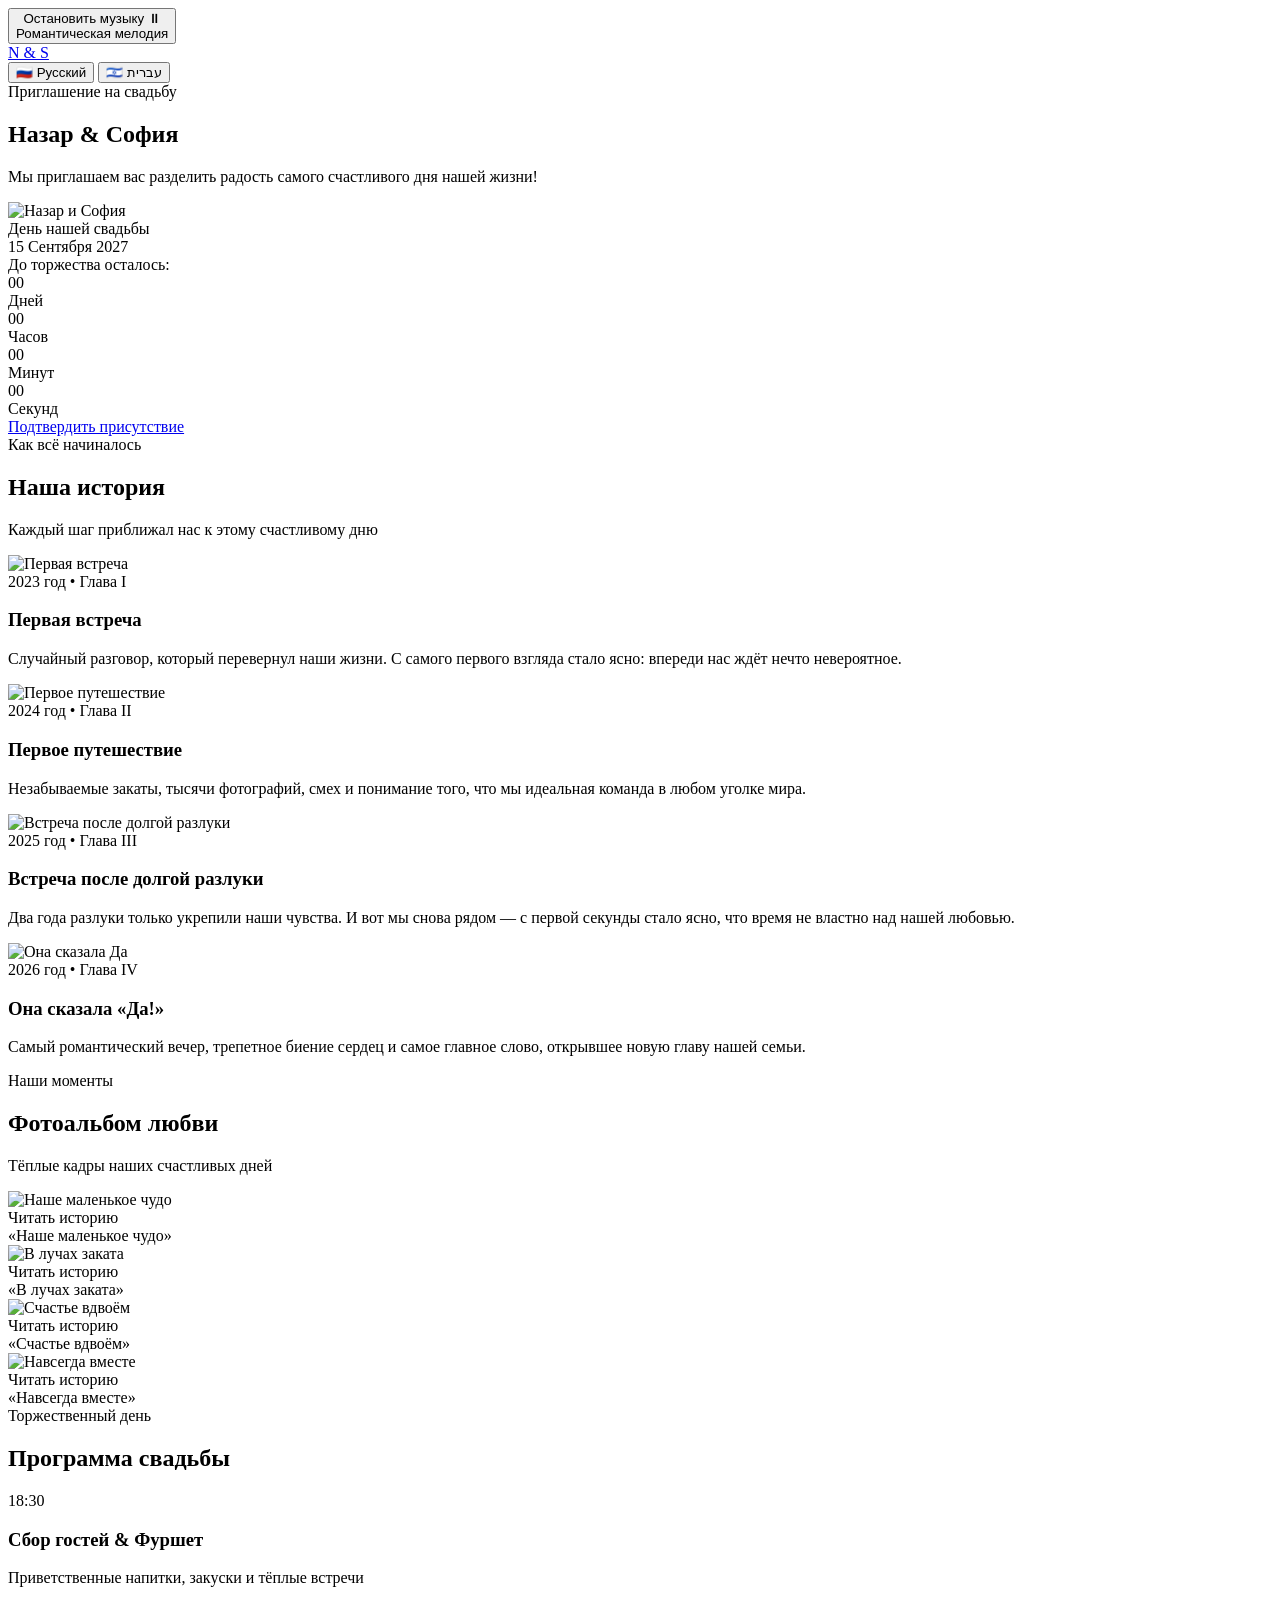
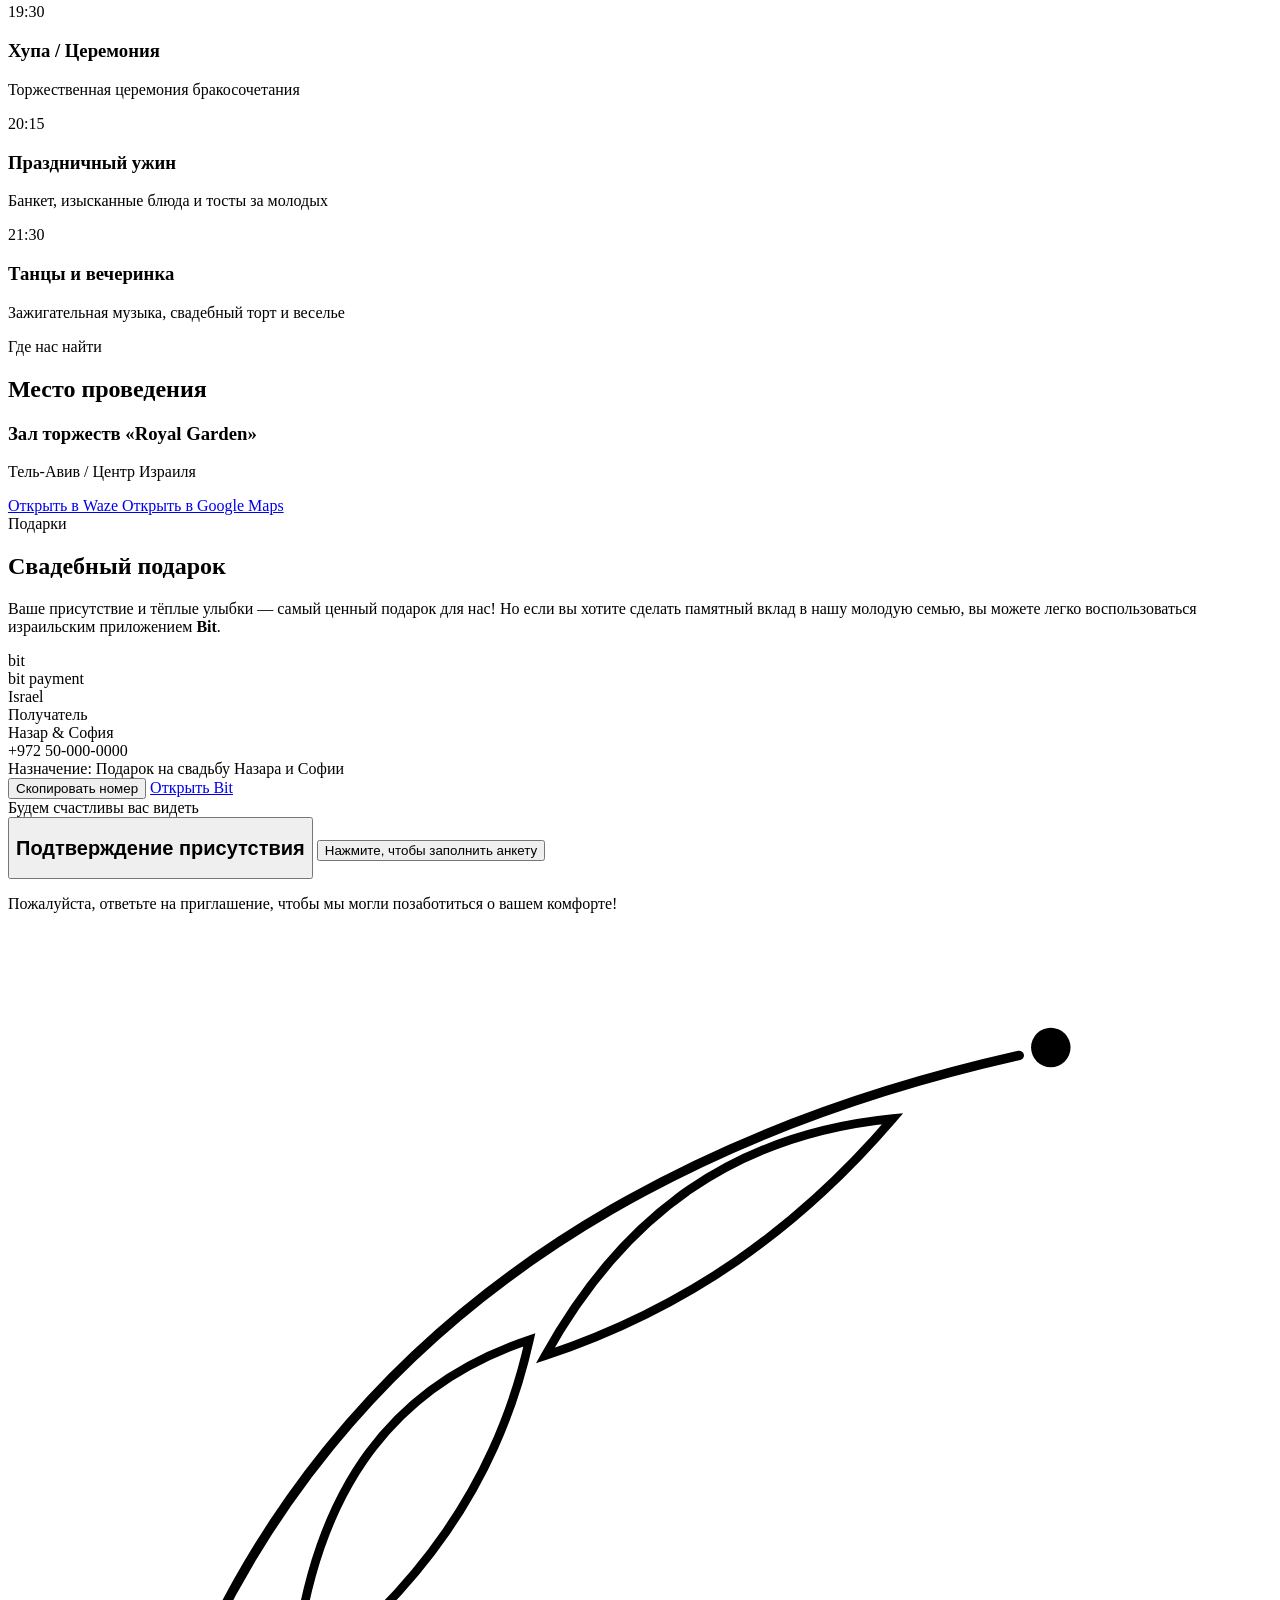
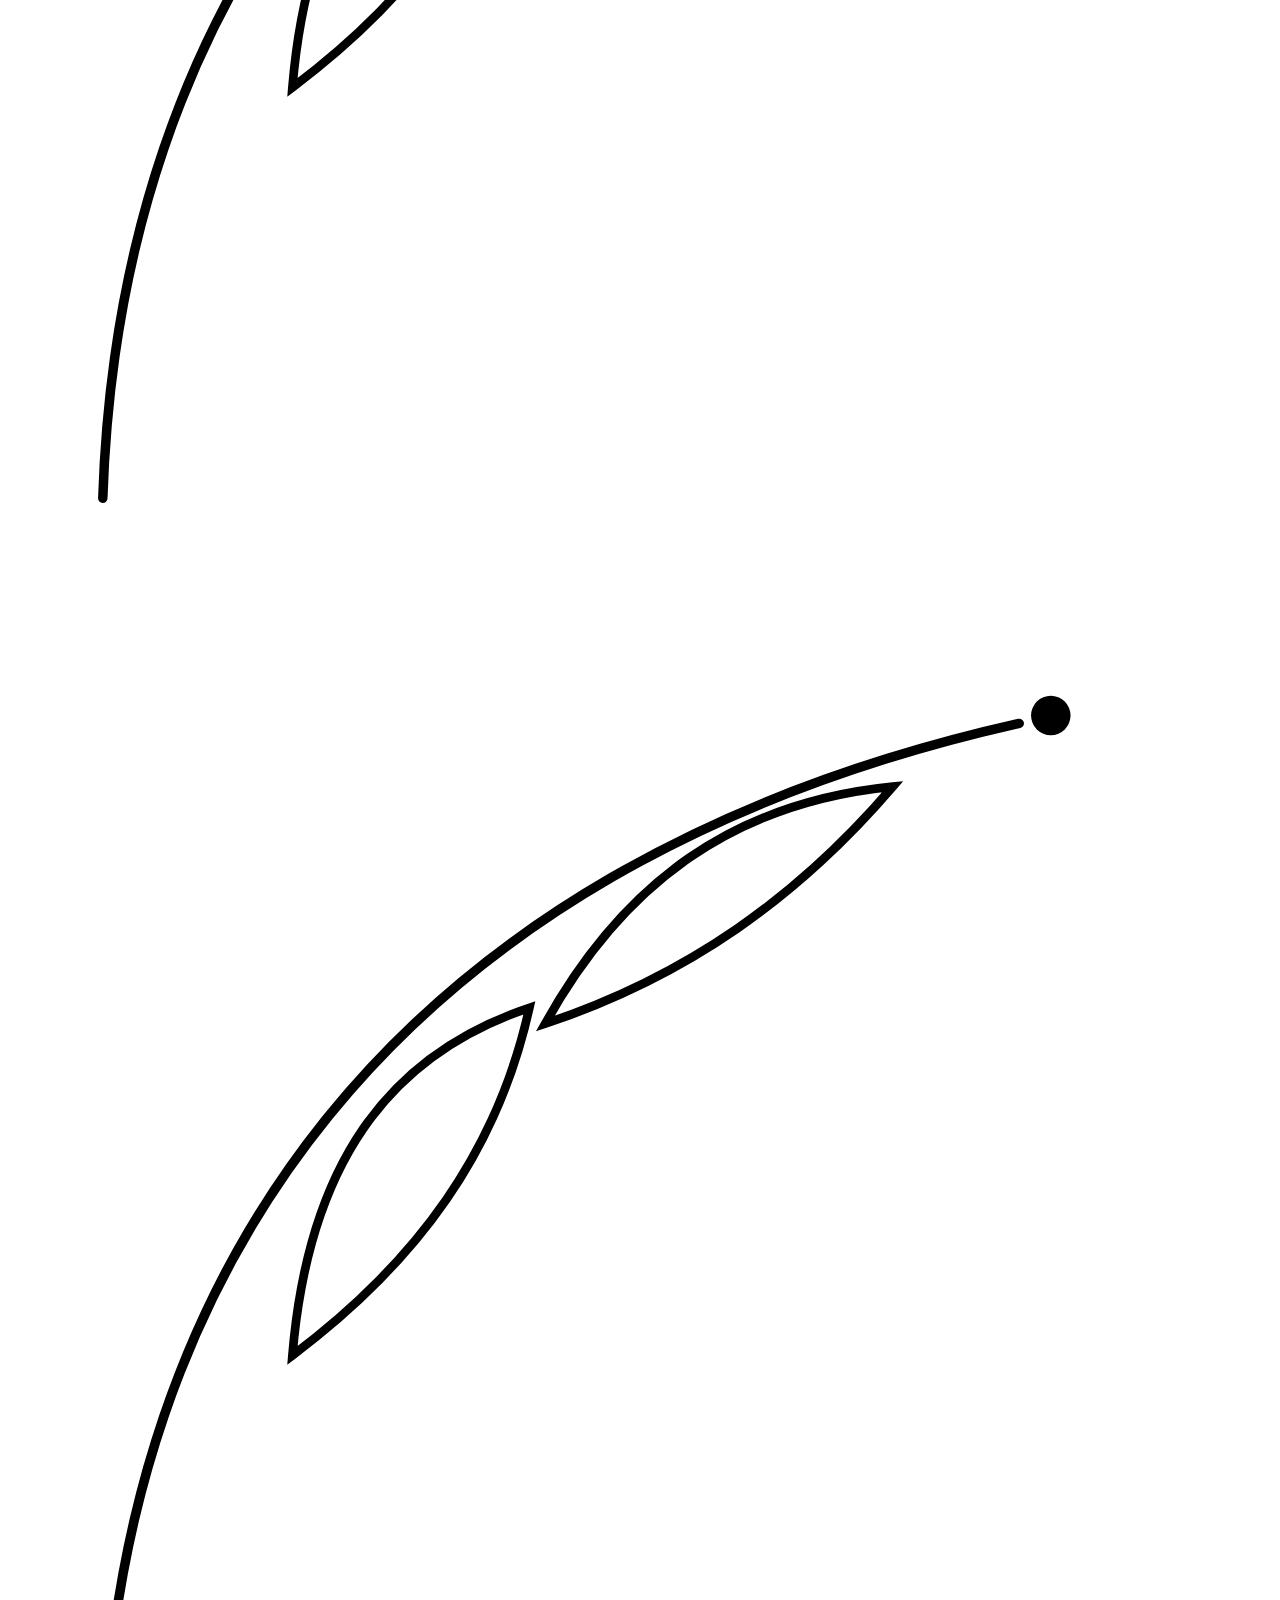
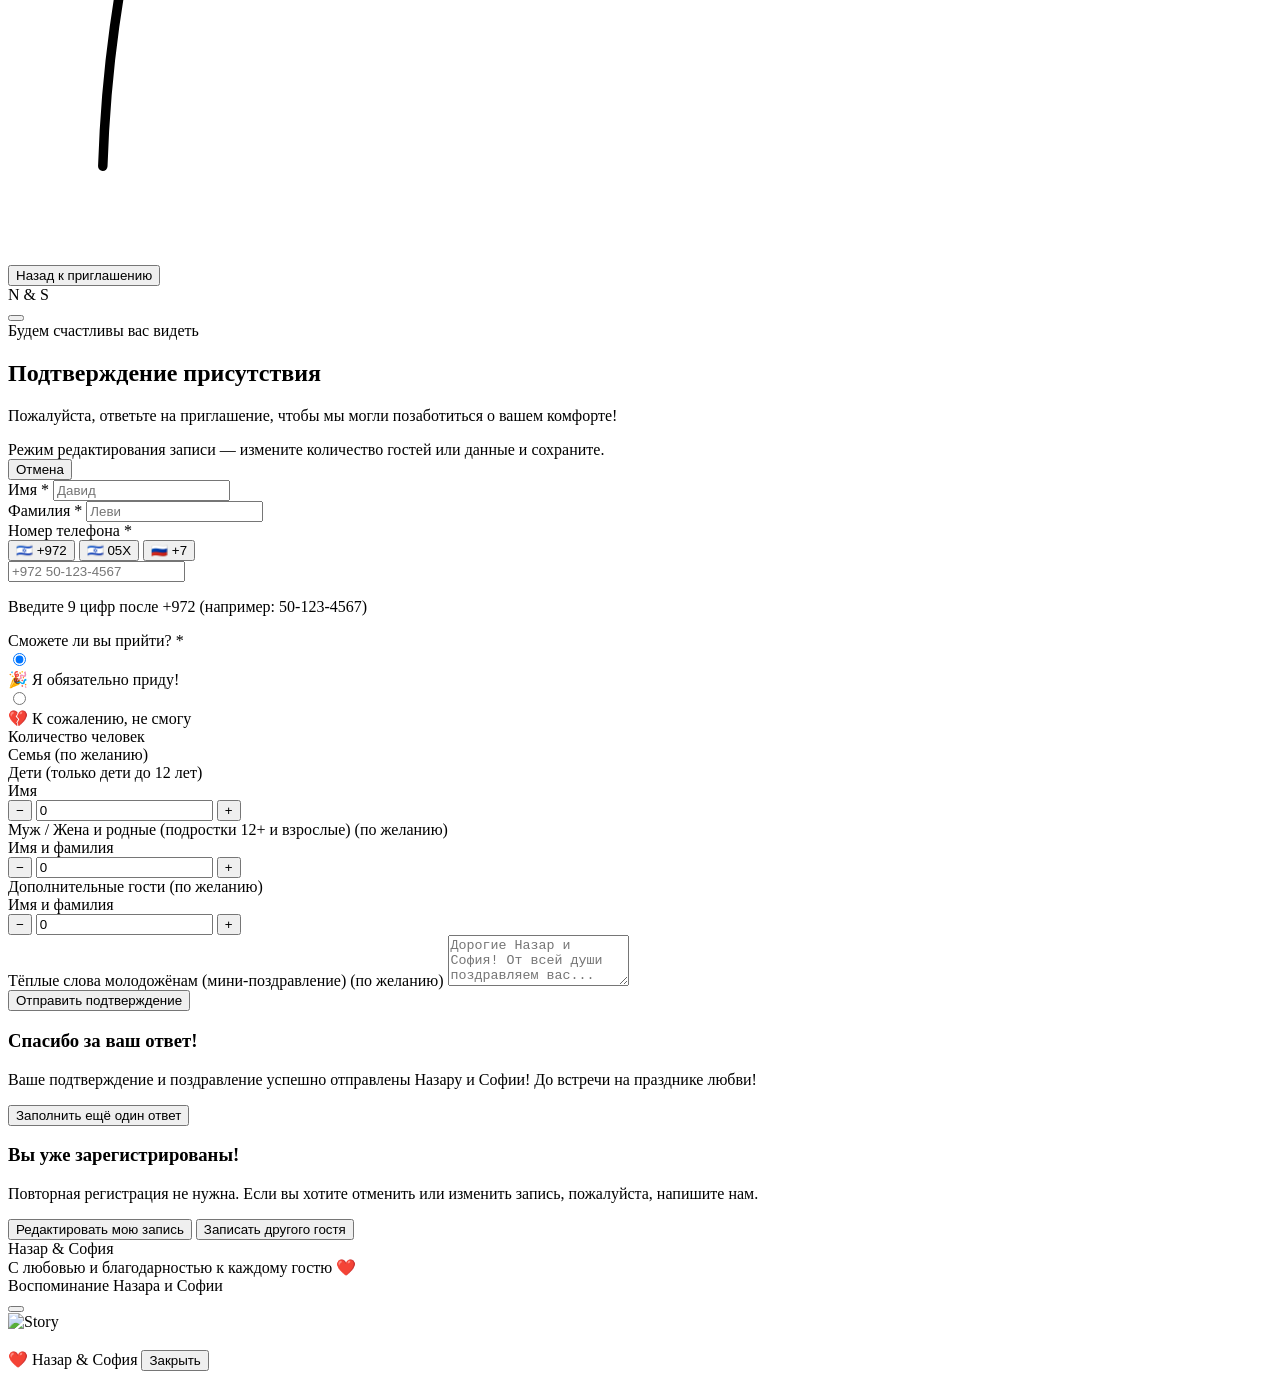
==== public/index.html @ 3cadb12a "Add 2026 chapter to Our Story and update 2025 to reunion after two years apart" ====
<!DOCTYPE html>
<html lang="ru" dir="ltr">
<head>
  <meta charset="UTF-8">
  <meta name="viewport" content="width=device-width, initial-scale=1.0">
  <title>Свадьба Назара и Софии | חתונת נזר וסופיה</title>
  
  <!-- Fonts -->
  <link rel="preconnect" href="https://fonts.googleapis.com">
  <link rel="preconnect" href="https://fonts.gstatic.com" crossorigin>
  <link href="https://fonts.googleapis.com/css2?family=Cormorant+Garamond:ital,wght@0,400;0,600;0,700;1,400;1,600&family=Montserrat:wght@300;400;500;600&family=Heebo:wght@300;400;500;700&family=Frank+Ruhl+Libre:wght@400;700&family=Caveat:wght@500;600&display=swap" rel="stylesheet">
  
  <!-- Tailwind CSS via CDN -->
  <script src="https://cdn.tailwindcss.com"></script>
  <!-- Lucide Icons -->
  <script src="https://unpkg.com/lucide@latest"></script>
  <!-- Canvas Confetti -->
  <script src="https://cdn.jsdelivr.net/npm/canvas-confetti@1.6.0/dist/confetti.browser.min.js"></script>

  <script>
    tailwind.config = {
      theme: {
        extend: {
          colors: {
            champagne: '#D4AF37',
            'champagne-light': '#FBF8F3',
            'champagne-gold': '#C5A059',
            'rose-gold': '#C28285',
            'warm-sand': '#F4EFE6',
            'wedding-dark': '#24201D',
            'bit-blue': '#00A8B5'
          },
          fontFamily: {
            serif: ['"Cormorant Garamond"', '"Frank Ruhl Libre"', 'serif'],
            sans: ['"Montserrat"', '"Heebo"', 'sans-serif'],
            handwritten: ['"Caveat"', 'cursive'],
            hebrewSerif: ['"Frank Ruhl Libre"', 'serif'],
            hebrewSans: ['"Heebo"', 'sans-serif']
          }
        }
      }
    }
  </script>

  <link rel="stylesheet" href="/style.css?v=12">
</head>
<body class="bg-[#FAF7F2] text-[#2D2926] font-sans antialiased selection:bg-champagne selection:text-white">

  <!-- Floating Romantic Music Player -->
  <div id="music-player-container" class="fixed bottom-6 left-6 z-50 music-pill-enter">
    <button id="btn-toggle-music" onclick="toggleMusic()" class="flex items-center gap-3 px-4 py-2.5 rounded-full bg-white/95 backdrop-blur-md border border-[#D4AF37]/50 shadow-2xl text-stone-800 hover:scale-105 transition-all group">
      <!-- Spinning vinyl disk icon -->
      <div id="vinyl-icon" class="w-8 h-8 rounded-full bg-stone-900 border-2 border-champagne-gold flex items-center justify-center text-champagne-gold transition-transform shrink-0 animate-spin-slow">
        <i data-lucide="music" class="w-4 h-4 text-champagne-gold"></i>
      </div>
      <div class="text-left text-xs pr-1">
        <div id="music-status-text" class="font-semibold text-stone-900">Остановить музыку ⏸</div>
        <div class="text-[10px] text-stone-500">Романтическая мелодия</div>
      </div>
      <div id="music-eq" class="flex items-end gap-1 h-3.5 pl-1">
        <span class="w-1 bg-champagne-gold rounded-full eq-bar-1"></span>
        <span class="w-1 bg-champagne-gold rounded-full eq-bar-2"></span>
        <span class="w-1 bg-champagne-gold rounded-full eq-bar-3"></span>
      </div>
    </button>
    <audio id="wedding-audio" preload="auto"></audio>
  </div>

  <!-- Top Language Switcher Bar -->
  <header id="main-header" class="fixed top-0 left-0 right-0 z-40 transition-all duration-300 backdrop-blur-md bg-[#FAF7F2]/90 border-b border-[#E8DFC9]/70">
    <div class="max-w-5xl mx-auto px-4 h-16 flex items-center justify-between">
      <a href="#hero" class="font-serif text-2xl font-bold tracking-wider text-stone-900 flex items-center gap-2">
        <span>N & S</span>
      </a>

      <!-- Lang Toggle -->
      <div class="flex items-center gap-2 bg-[#EFE9DE] p-1 rounded-full border border-[#DFD6C4]">
        <button id="btn-lang-ru" onclick="setLanguage('ru')" class="px-3.5 py-1 text-xs font-semibold rounded-full transition-all bg-white text-stone-900 shadow-sm">
          🇷🇺 Русский
        </button>
        <button id="btn-lang-he" onclick="setLanguage('he')" class="px-3.5 py-1 text-xs font-semibold rounded-full transition-all text-stone-600 hover:text-stone-900">
          🇮🇱 עברית
        </button>
      </div>
    </div>
  </header>

  <!-- Hero Section -->
  <section id="hero" class="relative min-h-screen flex items-center justify-center text-center px-4 pt-24 pb-20 overflow-hidden bg-iridescent-hero">
    <!-- Ambient glowing backgrounds -->
    <div class="ambient-orb-1 absolute top-1/4 -left-20 w-96 h-96 bg-champagne-gold/20 rounded-full blur-3xl -z-10"></div>
    <div class="ambient-orb-2 absolute bottom-1/4 -right-20 w-[450px] h-[450px] bg-rose-gold/20 rounded-full blur-3xl -z-10"></div>

    <div class="max-w-3xl mx-auto space-y-8">
      <div class="hero-enter-1 inline-flex items-center gap-2 px-5 py-1.5 rounded-full bg-white/85 backdrop-blur-sm border border-champagne-gold/45 shadow-sm text-xs font-semibold tracking-widest text-champagne-gold uppercase">
        <i data-lucide="sparkles" class="w-3.5 h-3.5"></i>
        <span data-i18n="hero_badge">Приглашение на свадьбу</span>
      </div>

      <div class="hero-enter-2 space-y-4">
        <h1 class="font-serif text-5xl sm:text-7xl lg:text-8xl font-normal text-stone-900 leading-tight">
          <span id="names-title" class="iridescent-title">Назар & София</span>
        </h1>
        <p class="text-stone-600 text-lg sm:text-xl font-light tracking-wide max-w-xl mx-auto" data-i18n="hero_subtitle">
          Мы приглашаем вас разделить радость самого счастливого дня нашей жизни!
        </p>
      </div>

      <!-- Hero Couple Photo with luxury frame -->
      <div class="hero-enter-3 hero-photo-frame relative w-72 h-96 sm:w-80 sm:h-[440px] mx-auto rounded-3xl overflow-hidden border-4 border-white group">
        <img 
          id="hero-img"
          src="https://images.unsplash.com/photo-1519741497674-611481863552?auto=format&fit=crop&w=800&q=80" 
          alt="Назар и София" 
          class="w-full h-full object-cover transition-transform duration-700 group-hover:scale-105"
        >
        <div class="absolute inset-0 bg-gradient-to-t from-stone-900/70 via-transparent to-transparent flex items-end justify-center p-6 text-white">
          <div class="text-center">
            <span class="text-xs uppercase tracking-widest text-stone-200" data-i18n="wedding_day_label">День нашей свадьбы</span>
            <div class="font-serif text-2xl font-bold mt-1" id="wedding-display-date">15 Сентября 2027</div>
          </div>
        </div>
      </div>

      <!-- Countdown Timer -->
      <div class="hero-enter-4 iridescent-card backdrop-blur-md p-6 rounded-3xl border border-[#E8DFC9] shadow-xl max-w-lg mx-auto">
        <div class="text-xs uppercase tracking-wider text-stone-500 font-semibold mb-4" data-i18n="timer_title">
          До торжества осталось:
        </div>
        <div class="grid grid-cols-4 gap-2 text-center">
          <div class="countdown-tile p-2.5 sm:p-3.5 rounded-2xl border border-[#EBE4D8]">
            <div id="days" class="font-serif text-2xl sm:text-3xl font-bold text-stone-900">00</div>
            <div class="text-[10px] sm:text-xs text-stone-500 uppercase mt-1" data-i18n="timer_days">Дней</div>
          </div>
          <div class="countdown-tile p-2.5 sm:p-3.5 rounded-2xl border border-[#EBE4D8]">
            <div id="hours" class="font-serif text-2xl sm:text-3xl font-bold text-stone-900">00</div>
            <div class="text-[10px] sm:text-xs text-stone-500 uppercase mt-1" data-i18n="timer_hours">Часов</div>
          </div>
          <div class="countdown-tile p-2.5 sm:p-3.5 rounded-2xl border border-[#EBE4D8]">
            <div id="minutes" class="font-serif text-2xl sm:text-3xl font-bold text-stone-900">00</div>
            <div class="text-[10px] sm:text-xs text-stone-500 uppercase mt-1" data-i18n="timer_minutes">Минут</div>
          </div>
          <div class="countdown-tile p-2.5 sm:p-3.5 rounded-2xl border border-[#EBE4D8]">
            <div id="seconds" class="font-serif text-2xl sm:text-3xl font-bold text-stone-900">00</div>
            <div class="text-[10px] sm:text-xs text-stone-500 uppercase mt-1" data-i18n="timer_seconds">Секунд</div>
          </div>
        </div>
      </div>

      <!-- Quick RSVP Button -->
      <div class="hero-enter-5">
        <a href="#rsvp" onclick="event.preventDefault(); openRsvpSection()" class="btn-shimmer inline-flex items-center gap-2 px-8 py-4 bg-stone-900 text-white rounded-full text-base font-medium shadow-2xl hover:bg-champagne-gold hover:text-white transition-all transform hover:-translate-y-0.5 active:scale-95">
          <i data-lucide="heart" class="w-5 h-5 text-rose-400"></i>
          <span data-i18n="btn_rsvp_hero">Подтвердить присутствие</span>
        </a>
      </div>
    </div>
  </section>

  <!-- Story Section: Editorial Chapters with Photos -->
  <section id="story" class="py-24 px-4 bg-iridescent-blush border-y border-[#E8DFC9] overflow-hidden relative">
    <div class="max-w-4xl mx-auto space-y-16">
      <div class="reveal-on-scroll text-center space-y-3">
        <span class="text-champagne-gold font-semibold text-xs uppercase tracking-widest" data-i18n="story_tag">Как всё начиналось</span>
        <h2 class="font-serif text-4xl sm:text-5xl text-stone-900" data-i18n="story_title">Наша история</h2>
        <div class="gold-divider"></div>
        <p class="text-stone-500 text-sm max-w-md mx-auto" data-i18n="story_subtitle">Каждый шаг приближал нас к этому счастливому дню</p>
      </div>

      <div class="space-y-12">
        <!-- Chapter 1 -->
        <div class="reveal-left photo-story-card iridescent-card backdrop-blur-md rounded-3xl p-6 sm:p-8 border border-[#E8DFC9] shadow-lg flex flex-col md:flex-row items-center gap-8">
          <div class="reveal-photo w-full md:w-1/2 h-64 sm:h-72 rounded-2xl overflow-hidden shadow-md shrink-0" style="--reveal-delay: 100ms;">
            <img id="story-img-0" src="https://images.unsplash.com/photo-1511285560929-80b456fea0bc?auto=format&fit=crop&w=800&q=80" alt="Первая встреча" class="w-full h-full object-cover">
          </div>
          <div class="w-full md:w-1/2 space-y-3 text-left">
            <div class="reveal-icon inline-flex items-center gap-2 px-3 py-1 rounded-full bg-[#FAF7F2] text-champagne-gold text-xs font-semibold uppercase tracking-wider border border-[#EBE4D8]">
              <i data-lucide="compass" class="w-3.5 h-3.5"></i>
              <span data-i18n="story_event1_date">2023 год • Глава I</span>
            </div>
            <h3 class="font-serif text-2xl sm:text-3xl font-bold text-stone-900" data-i18n="story_event1_title">Первая встреча</h3>
            <p class="text-stone-600 text-sm sm:text-base leading-relaxed" data-i18n="story_event1_text">
              Случайный разговор, который перевернул наши жизни. С самого первого взгляда стало ясно: впереди нас ждёт нечто невероятное.
            </p>
          </div>
        </div>

        <!-- Chapter 2 -->
        <div class="reveal-right photo-story-card iridescent-card backdrop-blur-md rounded-3xl p-6 sm:p-8 border border-[#E8DFC9] shadow-lg flex flex-col md:flex-row-reverse items-center gap-8">
          <div class="reveal-photo w-full md:w-1/2 h-64 sm:h-72 rounded-2xl overflow-hidden shadow-md shrink-0" style="--reveal-delay: 100ms;">
            <img id="story-img-1" src="https://images.unsplash.com/photo-1465495976277-4387d4b0b4c6?auto=format&fit=crop&w=800&q=80" alt="Первое путешествие" class="w-full h-full object-cover">
          </div>
          <div class="w-full md:w-1/2 space-y-3 text-left">
            <div class="reveal-icon inline-flex items-center gap-2 px-3 py-1 rounded-full bg-[#FAF7F2] text-champagne-gold text-xs font-semibold uppercase tracking-wider border border-[#EBE4D8]">
              <i data-lucide="plane" class="w-3.5 h-3.5"></i>
              <span data-i18n="story_event2_date">2024 год • Глава II</span>
            </div>
            <h3 class="font-serif text-2xl sm:text-3xl font-bold text-stone-900" data-i18n="story_event2_title">Первое путешествие</h3>
            <p class="text-stone-600 text-sm sm:text-base leading-relaxed" data-i18n="story_event2_text">
              Незабываемые закаты, тысячи фотографий, смех и понимание того, что мы идеальная команда в любом уголке мира.
            </p>
          </div>
        </div>

        <!-- Chapter 3 -->
        <div class="reveal-left photo-story-card iridescent-card backdrop-blur-md rounded-3xl p-6 sm:p-8 border border-[#E8DFC9] shadow-lg flex flex-col md:flex-row items-center gap-8">
          <div class="reveal-photo w-full md:w-1/2 h-64 sm:h-72 rounded-2xl overflow-hidden shadow-md shrink-0" style="--reveal-delay: 100ms;">
            <img id="story-img-2" src="https://images.unsplash.com/photo-1522673607200-164d1b6ce486?auto=format&fit=crop&w=800&q=80" alt="Встреча после долгой разлуки" class="w-full h-full object-cover">
          </div>
          <div class="w-full md:w-1/2 space-y-3 text-left">
            <div class="reveal-icon inline-flex items-center gap-2 px-3 py-1 rounded-full bg-[#FAF7F2] text-champagne-gold text-xs font-semibold uppercase tracking-wider border border-[#EBE4D8]">
              <i data-lucide="heart" class="w-3.5 h-3.5"></i>
              <span data-i18n="story_event3_date">2025 год • Глава III</span>
            </div>
            <h3 class="font-serif text-2xl sm:text-3xl font-bold text-stone-900" data-i18n="story_event3_title">Встреча после долгой разлуки</h3>
            <p class="text-stone-600 text-sm sm:text-base leading-relaxed" data-i18n="story_event3_text">
              Два года разлуки только укрепили наши чувства. И вот мы снова рядом — с первой секунды стало ясно, что время не властно над нашей любовью.
            </p>
          </div>
        </div>

        <!-- Chapter 4 -->
        <div class="reveal-right photo-story-card iridescent-card backdrop-blur-md rounded-3xl p-6 sm:p-8 border border-[#E8DFC9] shadow-lg flex flex-col md:flex-row-reverse items-center gap-8">
          <div class="reveal-photo w-full md:w-1/2 h-64 sm:h-72 rounded-2xl overflow-hidden shadow-md shrink-0" style="--reveal-delay: 100ms;">
            <img id="story-img-3" src="https://images.unsplash.com/photo-1515934751635-c81c6bc9a2d8?auto=format&fit=crop&w=800&q=80" alt="Она сказала Да" class="w-full h-full object-cover">
          </div>
          <div class="w-full md:w-1/2 space-y-3 text-left">
            <div class="reveal-icon inline-flex items-center gap-2 px-3 py-1 rounded-full bg-[#FAF7F2] text-champagne-gold text-xs font-semibold uppercase tracking-wider border border-[#EBE4D8]">
              <i data-lucide="gem" class="w-3.5 h-3.5"></i>
              <span data-i18n="story_event4_date">2026 год • Глава IV</span>
            </div>
            <h3 class="font-serif text-2xl sm:text-3xl font-bold text-stone-900" data-i18n="story_event4_title">Она сказала «Да!»</h3>
            <p class="text-stone-600 text-sm sm:text-base leading-relaxed" data-i18n="story_event4_text">
              Самый романтический вечер, трепетное биение сердец и самое главное слово, открывшее новую главу нашей семьи.
            </p>
          </div>
        </div>
      </div>
    </div>
  </section>

  <!-- Photo Gallery Section: Romantic Album Style -->
  <section class="py-24 px-4 bg-iridescent-ivory">
    <div class="max-w-5xl mx-auto space-y-12">
      <div class="reveal-on-scroll text-center space-y-3">
        <span class="text-champagne-gold font-semibold text-xs uppercase tracking-widest" data-i18n="gallery_tag">Наши моменты</span>
        <h2 class="font-serif text-4xl sm:text-5xl text-stone-900" data-i18n="gallery_title">Фотоальбом любви</h2>
        <div class="gold-divider"></div>
        <p class="text-stone-500 text-sm max-w-md mx-auto" data-i18n="gallery_subtitle">Тёплые кадры наших счастливых дней</p>
      </div>

      <div id="gallery-grid" class="grid grid-cols-2 md:grid-cols-4 gap-5">
        <!-- Photo 1 -->
        <div class="reveal-photo photo-story-card cursor-pointer group bg-white p-3 rounded-2xl border border-[#E8DFC9] shadow-md space-y-2 relative overflow-hidden" style="--reveal-delay: 0ms;" onclick="openPhotoStory(0)">
          <div class="relative overflow-hidden rounded-xl">
            <img src="https://images.unsplash.com/photo-1522673607200-164d1b6ce486?auto=format&fit=crop&w=600&q=80" alt="Наше маленькое чудо" class="w-full h-56 object-cover transition-transform duration-500 group-hover:scale-105">
            <div class="absolute inset-0 bg-stone-900/40 opacity-0 group-hover:opacity-100 transition-opacity flex items-center justify-center text-white text-xs font-semibold gap-1.5 backdrop-blur-[2px]">
              <i data-lucide="book-open" class="w-4 h-4"></i>
              <span>Читать историю</span>
            </div>
          </div>
          <div class="font-handwritten text-center text-stone-600 text-base">«Наше маленькое чудо»</div>
        </div>
        <!-- Photo 2 -->
        <div class="reveal-photo photo-story-card cursor-pointer group bg-white p-3 rounded-2xl border border-[#E8DFC9] shadow-md space-y-2 relative overflow-hidden" style="--reveal-delay: 90ms;" onclick="openPhotoStory(1)">
          <div class="relative overflow-hidden rounded-xl">
            <img src="https://images.unsplash.com/photo-1532712938310-34cb3982ef74?auto=format&fit=crop&w=600&q=80" alt="В лучах заката" class="w-full h-56 object-cover transition-transform duration-500 group-hover:scale-105">
            <div class="absolute inset-0 bg-stone-900/40 opacity-0 group-hover:opacity-100 transition-opacity flex items-center justify-center text-white text-xs font-semibold gap-1.5 backdrop-blur-[2px]">
              <i data-lucide="book-open" class="w-4 h-4"></i>
              <span>Читать историю</span>
            </div>
          </div>
          <div class="font-handwritten text-center text-stone-600 text-base">«В лучах заката»</div>
        </div>
        <!-- Photo 3 -->
        <div class="reveal-photo photo-story-card cursor-pointer group bg-white p-3 rounded-2xl border border-[#E8DFC9] shadow-md space-y-2 relative overflow-hidden" style="--reveal-delay: 180ms;" onclick="openPhotoStory(2)">
          <div class="relative overflow-hidden rounded-xl">
            <img src="https://images.unsplash.com/photo-1583939003579-730e3918a45a?auto=format&fit=crop&w=600&q=80" alt="Счастье вдвоём" class="w-full h-56 object-cover transition-transform duration-500 group-hover:scale-105">
            <div class="absolute inset-0 bg-stone-900/40 opacity-0 group-hover:opacity-100 transition-opacity flex items-center justify-center text-white text-xs font-semibold gap-1.5 backdrop-blur-[2px]">
              <i data-lucide="book-open" class="w-4 h-4"></i>
              <span>Читать историю</span>
            </div>
          </div>
          <div class="font-handwritten text-center text-stone-600 text-base">«Счастье вдвоём»</div>
        </div>
        <!-- Photo 4 -->
        <div class="reveal-photo photo-story-card cursor-pointer group bg-white p-3 rounded-2xl border border-[#E8DFC9] shadow-md space-y-2 relative overflow-hidden" style="--reveal-delay: 270ms;" onclick="openPhotoStory(3)">
          <div class="relative overflow-hidden rounded-xl">
            <img src="https://images.unsplash.com/photo-1544717302-de2939b7ef71?auto=format&fit=crop&w=600&q=80" alt="Навсегда вместе" class="w-full h-56 object-cover transition-transform duration-500 group-hover:scale-105">
            <div class="absolute inset-0 bg-stone-900/40 opacity-0 group-hover:opacity-100 transition-opacity flex items-center justify-center text-white text-xs font-semibold gap-1.5 backdrop-blur-[2px]">
              <i data-lucide="book-open" class="w-4 h-4"></i>
              <span>Читать историю</span>
            </div>
          </div>
          <div class="font-handwritten text-center text-stone-600 text-base">«Навсегда вместе»</div>
        </div>
      </div>
    </div>
  </section>

  <!-- Schedule of the Day -->
  <section class="py-24 px-4 bg-iridescent-blush border-y border-[#E8DFC9]">
    <div class="max-w-3xl mx-auto space-y-12">
      <div class="reveal-on-scroll text-center space-y-3">
        <span class="text-champagne-gold font-semibold text-xs uppercase tracking-widest" data-i18n="schedule_tag">Торжественный день</span>
        <h2 class="font-serif text-4xl sm:text-5xl text-stone-900" data-i18n="schedule_title">Программа свадьбы</h2>
        <div class="gold-divider"></div>
      </div>

      <div class="grid grid-cols-1 sm:grid-cols-2 gap-6">
        <!-- Item 1 -->
        <div class="reveal-on-scroll iridescent-card p-6 rounded-3xl backdrop-blur-sm border border-[#E8DFC9] shadow-md flex items-start gap-4" style="--reveal-delay: 0ms;">
          <div class="reveal-icon w-12 h-12 rounded-2xl bg-[#FAF7F2] border border-[#EBE4D8] flex items-center justify-center text-champagne-gold shrink-0 shadow-sm" style="--reveal-delay: 120ms;">
            <i data-lucide="wine" class="w-6 h-6"></i>
          </div>
          <div>
            <div class="text-xs font-bold text-champagne-gold tracking-wider" data-i18n="sched_1_time">18:30</div>
            <h3 class="font-serif text-lg font-bold text-stone-900" data-i18n="sched_1_title">Сбор гостей & Фуршет</h3>
            <p class="text-stone-500 text-xs mt-1" data-i18n="sched_1_desc">Приветственные напитки, закуски и тёплые встречи</p>
          </div>
        </div>

        <!-- Item 2 -->
        <div class="reveal-on-scroll iridescent-card p-6 rounded-3xl backdrop-blur-sm border border-[#E8DFC9] shadow-md flex items-start gap-4" style="--reveal-delay: 90ms;">
          <div class="reveal-icon w-12 h-12 rounded-2xl bg-[#FAF7F2] border border-[#EBE4D8] flex items-center justify-center text-champagne-gold shrink-0 shadow-sm" style="--reveal-delay: 210ms;">
            <i data-lucide="heart-handshake" class="w-6 h-6"></i>
          </div>
          <div>
            <div class="text-xs font-bold text-champagne-gold tracking-wider" data-i18n="sched_2_time">19:30</div>
            <h3 class="font-serif text-lg font-bold text-stone-900" data-i18n="sched_2_title">Хупа / Церемония</h3>
            <p class="text-stone-500 text-xs mt-1" data-i18n="sched_2_desc">Торжественная церемония бракосочетания</p>
          </div>
        </div>

        <!-- Item 3 -->
        <div class="reveal-on-scroll iridescent-card p-6 rounded-3xl backdrop-blur-sm border border-[#E8DFC9] shadow-md flex items-start gap-4" style="--reveal-delay: 180ms;">
          <div class="reveal-icon w-12 h-12 rounded-2xl bg-[#FAF7F2] border border-[#EBE4D8] flex items-center justify-center text-champagne-gold shrink-0 shadow-sm" style="--reveal-delay: 300ms;">
            <i data-lucide="utensils" class="w-6 h-6"></i>
          </div>
          <div>
            <div class="text-xs font-bold text-champagne-gold tracking-wider" data-i18n="sched_3_time">20:15</div>
            <h3 class="font-serif text-lg font-bold text-stone-900" data-i18n="sched_3_title">Праздничный ужин</h3>
            <p class="text-stone-500 text-xs mt-1" data-i18n="sched_3_desc">Банкет, изысканные блюда и тосты за молодых</p>
          </div>
        </div>

        <!-- Item 4 -->
        <div class="reveal-on-scroll iridescent-card p-6 rounded-3xl backdrop-blur-sm border border-[#E8DFC9] shadow-md flex items-start gap-4" style="--reveal-delay: 270ms;">
          <div class="reveal-icon w-12 h-12 rounded-2xl bg-[#FAF7F2] border border-[#EBE4D8] flex items-center justify-center text-champagne-gold shrink-0 shadow-sm" style="--reveal-delay: 390ms;">
            <i data-lucide="music" class="w-6 h-6"></i>
          </div>
          <div>
            <div class="text-xs font-bold text-champagne-gold tracking-wider" data-i18n="sched_4_time">21:30</div>
            <h3 class="font-serif text-lg font-bold text-stone-900" data-i18n="sched_4_title">Танцы и вечеринка</h3>
            <p class="text-stone-500 text-xs mt-1" data-i18n="sched_4_desc">Зажигательная музыка, свадебный торт и веселье</p>
          </div>
        </div>
      </div>
    </div>
  </section>

  <!-- Location & Navigation Section -->
  <section class="py-24 px-4 bg-iridescent-ivory">
    <div class="max-w-3xl mx-auto space-y-8 text-center">
      <div class="reveal-on-scroll space-y-3">
        <span class="text-champagne-gold font-semibold text-xs uppercase tracking-widest" data-i18n="location_tag">Где нас найти</span>
        <h2 class="font-serif text-4xl sm:text-5xl text-stone-900" data-i18n="location_title">Место проведения</h2>
        <div class="gold-divider"></div>
      </div>

      <div class="reveal-scale iridescent-card backdrop-blur-md p-8 sm:p-10 rounded-3xl border border-[#E8DFC9] shadow-xl space-y-6">
        <div class="reveal-icon w-16 h-16 bg-champagne-gold/15 text-champagne-gold rounded-full flex items-center justify-center mx-auto shadow-inner" style="--reveal-delay: 140ms;">
          <i data-lucide="map-pin" class="w-8 h-8"></i>
        </div>

        <div class="space-y-2">
          <h3 id="venue-title" class="font-serif text-2xl sm:text-3xl font-bold text-stone-900">Зал торжеств «Royal Garden»</h3>
          <p id="venue-city" class="text-stone-600">Тель-Авив / Центр Израиля</p>
        </div>

        <!-- Navigation Buttons -->
        <div class="pt-4 flex flex-col sm:flex-row items-center justify-center gap-4">
          <a id="btn-waze" href="https://waze.com/ul" target="_blank" class="w-full sm:w-auto inline-flex items-center justify-center gap-3 px-7 py-3.5 bg-[#33CCFF] hover:bg-[#20b4e6] text-white font-semibold rounded-full shadow-lg transition-all transform hover:-translate-y-0.5">
            <i data-lucide="navigation" class="w-5 h-5"></i>
            <span data-i18n="btn_waze">Открыть в Waze</span>
          </a>
          <a id="btn-maps" href="https://maps.google.com" target="_blank" class="w-full sm:w-auto inline-flex items-center justify-center gap-3 px-7 py-3.5 bg-stone-900 hover:bg-stone-800 text-white font-semibold rounded-full shadow-lg transition-all transform hover:-translate-y-0.5">
            <i data-lucide="map" class="w-5 h-5"></i>
            <span data-i18n="btn_maps">Открыть в Google Maps</span>
          </a>
        </div>
      </div>
    </div>
  </section>

  <!-- Israeli Bit Gift Card Section -->
  <section class="py-24 px-4 bg-iridescent-blush border-y border-[#E8DFC9]">
    <div class="max-w-2xl mx-auto space-y-8 text-center">
      <div class="reveal-on-scroll space-y-3">
        <span class="text-champagne-gold font-semibold text-xs uppercase tracking-widest" data-i18n="gift_tag">Подарки</span>
        <h2 class="font-serif text-4xl sm:text-5xl text-stone-900" data-i18n="gift_title">Свадебный подарок</h2>
        <div class="gold-divider"></div>
      </div>

      <p class="reveal-on-scroll text-stone-600 max-w-lg mx-auto leading-relaxed text-sm sm:text-base" data-i18n="gift_description">
        Ваше присутствие и тёплые улыбки — самый ценный подарок для нас! Но если вы хотите сделать памятный вклад в нашу молодую семью, вы можете легко воспользоваться израильским приложением <b>Bit</b>.
      </p>

      <!-- Bit Card Container -->
      <div class="reveal-scale bit-card-iridescent text-white p-8 rounded-3xl shadow-2xl relative overflow-hidden text-left border border-stone-700">
        <div class="absolute -right-10 -bottom-10 w-48 h-48 bg-bit-blue/20 rounded-full blur-2xl"></div>

        <div class="flex items-center justify-between mb-6">
          <div class="flex items-center gap-2">
            <div class="w-9 h-9 rounded-full bg-bit-blue flex items-center justify-center text-white font-black text-sm tracking-wider">
              bit
            </div>
            <span class="font-bold tracking-wide text-lg">bit payment</span>
          </div>
          <span class="text-xs bg-white/10 px-3 py-1 rounded-full text-stone-300 font-mono">Israel</span>
        </div>

        <div class="space-y-1 mb-6">
          <div class="text-xs text-stone-400 uppercase tracking-widest" data-i18n="bit_recipient">Получатель</div>
          <div id="bit-name-display" class="font-serif text-2xl font-bold text-champagne-gold">Назар & София</div>
          <div id="bit-phone-display" class="text-xl font-mono text-white tracking-wider mt-1">+972 50-000-0000</div>
          <div id="bit-reason-wrapper" class="pt-2 flex items-center gap-2 text-xs text-stone-300 hidden">
            <span class="text-stone-400" data-i18n="bit_reason_label">Назначение:</span>
            <span id="bit-reason-display" class="text-white/90 font-medium">Подарок на свадьбу Назара и Софии</span>
          </div>
        </div>

        <div class="flex flex-col sm:flex-row gap-3">
          <button onclick="copyBitNumber()" class="flex-1 inline-flex items-center justify-center gap-2 px-5 py-3.5 bg-white text-stone-900 hover:bg-stone-100 rounded-xl font-semibold transition-all shadow-md">
            <i data-lucide="copy" class="w-4 h-4"></i>
            <span id="btn-copy-bit-text" data-i18n="bit_copy_btn">Скопировать номер</span>
          </button>
          <a id="btn-open-bit" href="bit://" onclick="handleOpenBitClick(event)" class="inline-flex items-center justify-center gap-2 px-5 py-3.5 bg-bit-blue hover:bg-[#00929d] text-white rounded-xl font-semibold transition-all shadow-md">
            <i data-lucide="arrow-up-right" class="w-4 h-4"></i>
            <span data-i18n="bit_open_app">Открыть Bit</span>
          </a>
        </div>
      </div>
    </div>
  </section>

  <!-- RSVP Section (Кнопка перехода на страницу подтверждения) -->
  <section id="rsvp" class="py-24 px-4 relative bg-iridescent-ivory">
    <div class="max-w-2xl mx-auto">
      <div class="reveal-on-scroll text-center space-y-4">
        <span class="text-champagne-gold font-semibold text-xs uppercase tracking-widest block" data-i18n="rsvp_tag">Будем счастливы вас видеть</span>

        <div class="flex flex-col items-center gap-2.5 pt-1">
          <button
            type="button"
            id="rsvp-toggle-btn"
            onclick="openRsvpSection()"
            aria-expanded="false"
            aria-controls="rsvp-page-overlay"
            class="rsvp-trigger-btn group inline-flex items-center justify-center gap-3 sm:gap-4 px-6 sm:px-9 py-4 sm:py-5 rounded-2xl sm:rounded-full border border-[#D8B878]/70 text-white transition-all duration-300 hover:-translate-y-0.5 active:scale-[0.98] cursor-pointer max-w-full"
          >
            <span class="w-9 h-9 sm:w-10 sm:h-10 rounded-full bg-[#C5A059]/20 border border-[#E5C98B]/50 flex items-center justify-center shrink-0">
              <i data-lucide="mail-open" class="w-4 h-4 sm:w-5 sm:h-5 text-[#E5C98B]"></i>
            </span>
            <h2 class="font-serif text-2xl sm:text-4xl text-white tracking-wide leading-tight" data-i18n="rsvp_title">Подтверждение присутствия</h2>
            <span class="w-8 h-8 rounded-full bg-white/10 border border-[#E5C98B]/40 flex items-center justify-center shrink-0">
              <i data-lucide="arrow-right" class="rsvp-trigger-arrow w-4 h-4 text-[#E5C98B] rtl:rotate-180"></i>
            </span>
          </button>

          <button
            type="button"
            onclick="openRsvpSection()"
            class="inline-flex items-center gap-2 text-xs font-medium text-champagne-gold hover:text-stone-900 transition-colors cursor-pointer"
          >
            <span class="relative flex h-2 w-2">
              <span class="animate-ping absolute inline-flex h-full w-full rounded-full bg-champagne-gold opacity-75"></span>
              <span class="relative inline-flex rounded-full h-2 w-2 bg-champagne-gold"></span>
            </span>
            <span id="rsvp-tap-hint" data-i18n="rsvp_tap_hint">Нажмите, чтобы заполнить анкету</span>
          </button>
        </div>

        <div class="gold-divider"></div>
        <p class="text-stone-600 max-w-md mx-auto text-sm" data-i18n="rsvp_desc">
          Пожалуйста, ответьте на приглашение, чтобы мы могли позаботиться о вашем комфорте!
        </p>
      </div>
    </div>
  </section>

  <!-- Dedicated Full-Screen RSVP Page Overlay -->
  <div id="rsvp-page-overlay" class="rsvp-page-overlay fixed inset-0 z-50 hidden overflow-y-auto overflow-x-hidden rsvp-page-bg" aria-hidden="true" role="dialog" aria-modal="true" aria-labelledby="rsvp-page-heading">
    <!-- Subtle Luxury Pattern & Ambient Glows -->
    <div class="fixed inset-0 rsvp-page-pattern pointer-events-none opacity-80"></div>
    <div class="fixed -top-24 -left-24 w-80 h-80 rounded-full bg-[#C5A059]/20 blur-3xl pointer-events-none ambient-orb-1"></div>
    <div class="fixed -bottom-24 -right-24 w-96 h-96 rounded-full bg-[#C28285]/20 blur-3xl pointer-events-none ambient-orb-2"></div>

    <!-- Delicate Botanical Corner SVG Ornaments -->
    <svg class="fixed top-14 left-0 w-40 h-40 text-[#C5A059]/20 pointer-events-none hidden sm:block" viewBox="0 0 160 160" fill="none" aria-hidden="true">
      <path d="M12 148C14 86 48 34 128 16" stroke="currentColor" stroke-width="1.2" stroke-linecap="round"/>
      <path d="M36 96C52 84 62 70 66 52C48 58 38 72 36 96Z" stroke="currentColor" stroke-width="1.1"/>
      <path d="M68 54C86 48 100 38 112 24C92 26 78 36 68 54Z" stroke="currentColor" stroke-width="1.1"/>
      <circle cx="132" cy="15" r="2.5" fill="currentColor"/>
    </svg>
    <svg class="fixed bottom-0 right-0 w-44 h-44 text-[#C28285]/20 pointer-events-none rotate-180 hidden sm:block" viewBox="0 0 160 160" fill="none" aria-hidden="true">
      <path d="M12 148C14 86 48 34 128 16" stroke="currentColor" stroke-width="1.2" stroke-linecap="round"/>
      <path d="M36 96C52 84 62 70 66 52C48 58 38 72 36 96Z" stroke="currentColor" stroke-width="1.1"/>
      <path d="M68 54C86 48 100 38 112 24C92 26 78 36 68 54Z" stroke="currentColor" stroke-width="1.1"/>
      <circle cx="132" cy="15" r="2.5" fill="currentColor"/>
    </svg>

    <!-- Sticky Top Navigation Bar -->
    <div class="sticky top-0 z-20 bg-[#FAF7F2]/95 sm:bg-[#FAF7F2]/85 backdrop-blur-md border-b border-[#E8DFC9]/80">
      <div class="max-w-3xl mx-auto px-3 sm:px-4 py-2.5 sm:py-3 flex items-center justify-between gap-2 sm:gap-3">
        <button type="button" onclick="closeRsvpSection()" class="min-w-0 inline-flex items-center gap-1.5 sm:gap-2 px-3 sm:px-3.5 py-1.5 sm:py-2 rounded-2xl sm:rounded-full bg-white/90 hover:bg-white border border-[#E8DFC9] text-stone-800 text-xs sm:text-sm font-medium leading-tight text-left rtl:text-right shadow-sm transition-all cursor-pointer">
          <i data-lucide="arrow-left" class="w-4 h-4 text-champagne-gold rtl:rotate-180 shrink-0"></i>
          <span data-i18n="btn_back_to_invite">Назад к приглашению</span>
        </button>

        <div class="font-serif text-lg sm:text-xl font-bold text-stone-800 tracking-wide flex items-center gap-1.5 shrink-0 whitespace-nowrap">
          <span>N</span>
          <span class="text-champagne-gold text-sm">&amp;</span>
          <span>S</span>
        </div>

        <button type="button" onclick="closeRsvpSection()" aria-label="Закрыть" class="w-9 h-9 rounded-full bg-white/90 hover:bg-white border border-[#E8DFC9] text-stone-600 hover:text-stone-900 flex items-center justify-center shadow-sm transition-all cursor-pointer shrink-0">
          <i data-lucide="x" class="w-4 h-4"></i>
        </button>
      </div>
    </div>

    <!-- Centered RSVP Page Content -->
    <div class="rsvp-page-content relative z-10 max-w-2xl mx-auto px-2.5 sm:px-4 pt-5 sm:pt-8 pb-14 sm:pb-16 space-y-5 sm:space-y-7 min-w-0">
      <div class="text-center space-y-3">
        <div class="inline-flex items-center gap-2 px-4 py-1.5 rounded-full bg-white/80 border border-[#E8DFC9] shadow-sm text-champagne-gold text-xs font-semibold uppercase tracking-widest">
          <i data-lucide="sparkles" class="w-3.5 h-3.5 shrink-0"></i>
          <span data-i18n="rsvp_tag">Будем счастливы вас видеть</span>
        </div>
        <h2 id="rsvp-page-heading" class="font-serif text-3xl sm:text-5xl iridescent-title leading-tight break-words" data-i18n="rsvp_title">Подтверждение присутствия</h2>
        <div class="gold-divider"></div>
        <p class="text-stone-600 max-w-md mx-auto text-sm leading-relaxed" data-i18n="rsvp_desc">
          Пожалуйста, ответьте на приглашение, чтобы мы могли позаботиться о вашем комфорте!
        </p>
      </div>

      <!-- Ornate Gold Corner Wrapper around RSVP Card -->
      <div class="relative p-1 sm:p-2 rounded-[1.75rem] sm:rounded-[2rem] bg-gradient-to-br from-[#E5C98B]/40 via-white/50 to-[#C28285]/30 shadow-[0_24px_60px_-15px_rgba(140,104,54,0.28)]">
        <span class="pointer-events-none absolute top-3 left-3 w-5 h-5 border-t-2 border-l-2 border-[#C5A059]/60 rounded-tl-xl"></span>
        <span class="pointer-events-none absolute top-3 right-3 w-5 h-5 border-t-2 border-r-2 border-[#C5A059]/60 rounded-tr-xl"></span>
        <span class="pointer-events-none absolute bottom-3 left-3 w-5 h-5 border-b-2 border-l-2 border-[#C5A059]/60 rounded-bl-xl"></span>
        <span class="pointer-events-none absolute bottom-3 right-3 w-5 h-5 border-b-2 border-r-2 border-[#C5A059]/60 rounded-br-xl"></span>

        <!-- RSVP Card with warm luxury styling -->
        <div class="iridescent-card backdrop-blur-md p-4 sm:p-10 rounded-2xl sm:rounded-3xl border border-[#E8DFC9] shadow-xl relative">
        <form id="rsvp-form" onsubmit="submitRSVP(event)" class="space-y-6">
          
          <!-- Edit Mode Banner -->
          <div id="rsvp-edit-banner" class="hidden p-4 rounded-2xl bg-amber-50/90 border border-amber-200 flex flex-wrap items-center justify-between gap-3">
            <div class="flex items-center gap-2.5 text-amber-900 text-xs sm:text-sm font-medium">
              <i data-lucide="pencil" class="w-4 h-4 text-amber-600 shrink-0"></i>
              <span data-i18n="edit_mode_banner">Режим редактирования записи — измените количество гостей или данные и сохраните.</span>
            </div>
            <button type="button" onclick="cancelEditMode()" class="px-3 py-1.5 rounded-lg bg-white border border-amber-200 text-amber-900 hover:bg-amber-100 text-xs font-semibold shrink-0 transition-all">
              <span data-i18n="btn_cancel_edit">Отмена</span>
            </button>
          </div>

          <!-- Name & Surname -->
          <div class="grid grid-cols-1 sm:grid-cols-2 gap-4">
            <div class="space-y-1.5">
              <label class="text-xs font-semibold uppercase tracking-wider text-stone-700" data-i18n="field_first_name">Имя *</label>
              <input 
                type="text" 
                id="first_name" 
                required 
                placeholder="Давид" 
                class="w-full px-4 py-3 rounded-xl border border-stone-200 bg-[#FAF7F2]/60 focus:bg-white focus:outline-none focus:ring-2 focus:ring-champagne-gold/50 focus:border-champagne-gold transition-all"
              >
            </div>
            <div class="space-y-1.5">
              <label class="text-xs font-semibold uppercase tracking-wider text-stone-700" data-i18n="field_last_name">Фамилия *</label>
              <input 
                type="text" 
                id="last_name" 
                required 
                placeholder="Леви" 
                class="w-full px-4 py-3 rounded-xl border border-stone-200 bg-[#FAF7F2]/60 focus:bg-white focus:outline-none focus:ring-2 focus:ring-champagne-gold/50 focus:border-champagne-gold transition-all"
              >
            </div>
          </div>
          <div id="name-duplicate-hint" class="hidden -mt-3 px-3.5 py-2.5 rounded-xl bg-amber-50 border border-amber-200 text-amber-900 text-xs flex items-start gap-2">
            <i data-lucide="alert-circle" class="w-4 h-4 text-amber-600 shrink-0 mt-0.5"></i>
            <span id="name-duplicate-hint-text"></span>
          </div>

          <!-- Phone Number with strict format controls -->
          <div class="space-y-2">
            <div class="flex flex-wrap items-center justify-between gap-2">
              <label class="text-xs font-semibold uppercase tracking-wider text-stone-700" data-i18n="field_phone">Номер телефона *</label>
              <div class="flex flex-wrap items-center gap-1.5" id="phone-format-selector">
                <button type="button" onclick="setPhoneFormat('il_intl')" id="btn-fmt-il-intl" class="px-2.5 py-1 rounded-lg text-xs font-semibold bg-stone-900 text-white transition-all shadow-sm">
                  🇮🇱 +972
                </button>
                <button type="button" onclick="setPhoneFormat('il_local')" id="btn-fmt-il-local" class="px-2.5 py-1 rounded-lg text-xs font-semibold bg-stone-100 text-stone-700 hover:bg-stone-200 transition-all">
                  🇮🇱 05X
                </button>
                <button type="button" onclick="setPhoneFormat('ru')" id="btn-fmt-ru" class="px-2.5 py-1 rounded-lg text-xs font-semibold bg-stone-100 text-stone-700 hover:bg-stone-200 transition-all">
                  🇷🇺 +7
                </button>
              </div>
            </div>
            <div class="relative">
              <input 
                type="tel" 
                id="phone" 
                required 
                inputmode="numeric"
                autocomplete="tel"
                placeholder="+972 50-123-4567" 
                onkeydown="handlePhoneKeyDown(event)"
                oninput="handlePhoneInput(event)"
                class="w-full px-4 py-3 rounded-xl border border-stone-200 bg-[#FAF7F2]/60 focus:bg-white focus:outline-none focus:ring-2 focus:ring-champagne-gold/50 focus:border-champagne-gold transition-all font-mono text-base tracking-wide"
              >
            </div>
            <p id="phone-hint" class="text-[11px] text-stone-400">Введите 9 цифр после +972 (например: 50-123-4567)</p>
            <div id="phone-duplicate-hint" class="hidden px-3.5 py-2.5 rounded-xl bg-amber-50 border border-amber-200 text-amber-900 text-xs flex items-start gap-2">
              <i data-lucide="alert-circle" class="w-4 h-4 text-amber-600 shrink-0 mt-0.5"></i>
              <span id="phone-duplicate-hint-text"></span>
            </div>
          </div>

          <!-- Coming / Not Coming choice -->
          <div class="space-y-2">
            <label class="text-xs font-semibold uppercase tracking-wider text-stone-700" data-i18n="field_attendance">Сможете ли вы прийти? *</label>
            <div class="grid grid-cols-1 sm:grid-cols-2 gap-3">
              <label class="flex items-center gap-3 p-4 rounded-xl border-2 border-stone-200 cursor-pointer hover:border-champagne-gold transition-all has-[:checked]:border-stone-900 has-[:checked]:bg-[#FAF7F2]">
                <input type="radio" name="attendance" value="attending" checked onchange="toggleGuestCount(true)" class="accent-stone-900 w-4 h-4">
                <div class="font-medium text-sm text-stone-900 flex items-center gap-2">
                  <span>🎉</span>
                  <span data-i18n="choice_yes">Я обязательно приду!</span>
                </div>
              </label>

              <label class="flex items-center gap-3 p-4 rounded-xl border-2 border-stone-200 cursor-pointer hover:border-champagne-gold transition-all has-[:checked]:border-stone-900 has-[:checked]:bg-[#FAF7F2]">
                <input type="radio" name="attendance" value="declined" onchange="toggleGuestCount(false)" class="accent-stone-900 w-4 h-4">
                <div class="font-medium text-sm text-stone-900 flex items-center gap-2">
                  <span>💔</span>
                  <span data-i18n="choice_no">К сожалению, не смогу</span>
                </div>
              </label>
            </div>
          </div>

          <!-- Guest composition (Family: Children & Spouse/Partner + Additional guests) -->
          <div id="guest-count-container" class="space-y-3.5 sm:space-y-4 p-3 sm:p-4 rounded-2xl border border-[#E8DFC9] bg-[#FAF7F2]/60 transition-all">
            <div class="flex items-center justify-between gap-2">
              <div class="text-xs font-semibold uppercase tracking-wider text-stone-700" data-i18n="field_guests_count">Количество человек</div>
            </div>

            <!-- Section 1: Family (Children + Spouse / Adult family) -->
            <div class="space-y-3.5 p-3 sm:p-4 rounded-2xl bg-white/90 border border-[#E8DFC9]/90 shadow-sm">
              <div class="flex flex-wrap items-baseline justify-between gap-x-2 gap-y-0.5 pb-2 border-b border-[#F1EAE0]">
                <span class="text-xs font-semibold uppercase tracking-wider text-champagne-gold min-w-0" data-i18n="family_section_title">Семья</span>
                <span class="text-[11px] text-stone-400 font-normal lowercase shrink-0" data-i18n="optional_tag">(по желанию)</span>
              </div>

              <!-- 1.1 Children (up to 12) -->
              <div class="space-y-2">
                <label for="children_count" class="text-xs font-semibold tracking-wide text-stone-800 flex flex-wrap items-baseline gap-x-1.5 gap-y-0.5">
                  <span class="uppercase tracking-wider" data-i18n="field_children_names">Дети</span>
                  <span class="text-[11px] text-stone-400 font-normal lowercase" data-i18n="children_age_note">(только дети до 12 лет)</span>
                </label>
                <div class="flex flex-wrap items-center justify-between gap-x-3 gap-y-2">
                  <span class="text-xs text-stone-600 min-w-0" data-i18n="field_children_count">Имя</span>
                  <div class="flex items-center gap-1 sm:gap-1.5 shrink-0">
                    <button
                      type="button"
                      onclick="stepChildrenCount(-1)"
                      class="w-8 h-8 sm:w-9 sm:h-9 rounded-xl border border-stone-200 bg-[#FAF7F2] hover:bg-stone-100 text-stone-700 font-bold text-base flex items-center justify-center transition-all"
                      aria-label="Уменьшить"
                    >−</button>
                    <input
                      type="number"
                      id="children_count"
                      min="0"
                      value="0"
                      inputmode="numeric"
                      oninput="renderChildrenInputs()"
                      class="w-14 sm:w-20 px-1.5 sm:px-2 py-1.5 sm:py-2 rounded-xl border border-stone-200 bg-white text-center text-sm font-semibold text-stone-900 focus:outline-none focus:ring-2 focus:ring-champagne-gold/50 focus:border-champagne-gold transition-all"
                    >
                    <button
                      type="button"
                      onclick="stepChildrenCount(1)"
                      class="w-8 h-8 sm:w-9 sm:h-9 rounded-xl border border-stone-200 bg-[#FAF7F2] hover:bg-stone-100 text-stone-700 font-bold text-base flex items-center justify-center transition-all"
                      aria-label="Увеличить"
                    >+</button>
                  </div>
                </div>
                <div id="children_inputs_container" class="space-y-2 pt-1.5 hidden"></div>
              </div>

              <div class="border-t border-dashed border-[#E8DFC9]/80"></div>

              <!-- 1.2 Spouse / Teens 12+ / Adult family -->
              <div class="space-y-2">
                <label for="family_adults_count" class="text-xs font-semibold tracking-wide text-stone-800 flex flex-wrap items-baseline justify-between gap-x-2 gap-y-0.5">
                  <span class="flex flex-wrap items-baseline gap-x-1.5 gap-y-0.5 min-w-0">
                    <span class="uppercase tracking-wider" data-i18n="field_family_adults">Муж / Жена и родные</span>
                    <span class="text-[11px] text-stone-400 font-normal lowercase" data-i18n="family_adults_note">(подростки 12+ и взрослые)</span>
                  </span>
                  <span class="text-[11px] text-stone-400 font-normal lowercase shrink-0" data-i18n="optional_tag">(по желанию)</span>
                </label>
                <div class="flex flex-wrap items-center justify-between gap-x-3 gap-y-2">
                  <span class="text-xs text-stone-600 min-w-0" data-i18n="field_family_adults_count">Имя и фамилия</span>
                  <div class="flex items-center gap-1 sm:gap-1.5 shrink-0">
                    <button
                      type="button"
                      onclick="stepFamilyAdultsCount(-1)"
                      class="w-8 h-8 sm:w-9 sm:h-9 rounded-xl border border-stone-200 bg-[#FAF7F2] hover:bg-stone-100 text-stone-700 font-bold text-base flex items-center justify-center transition-all"
                      aria-label="Уменьшить"
                    >−</button>
                    <input
                      type="number"
                      id="family_adults_count"
                      min="0"
                      value="0"
                      inputmode="numeric"
                      oninput="renderFamilyAdultsInputs()"
                      class="w-14 sm:w-20 px-1.5 sm:px-2 py-1.5 sm:py-2 rounded-xl border border-stone-200 bg-white text-center text-sm font-semibold text-stone-900 focus:outline-none focus:ring-2 focus:ring-champagne-gold/50 focus:border-champagne-gold transition-all"
                    >
                    <button
                      type="button"
                      onclick="stepFamilyAdultsCount(1)"
                      class="w-8 h-8 sm:w-9 sm:h-9 rounded-xl border border-stone-200 bg-[#FAF7F2] hover:bg-stone-100 text-stone-700 font-bold text-base flex items-center justify-center transition-all"
                      aria-label="Увеличить"
                    >+</button>
                  </div>
                </div>
                <div id="family_adults_inputs_container" class="space-y-2 pt-1.5 hidden"></div>
              </div>
            </div>

            <!-- Section 2: Additional guests (+1 / friends) -->
            <div class="space-y-2 p-3 sm:p-4 rounded-2xl bg-white/90 border border-[#E8DFC9]/90 shadow-sm">
              <label for="plus_one_count" class="text-xs font-semibold uppercase tracking-wider text-stone-700 flex flex-wrap items-baseline justify-between gap-x-2 gap-y-0.5">
                <span class="min-w-0" data-i18n="field_plus_one">Дополнительные гости</span>
                <span class="text-[11px] text-stone-400 font-normal lowercase shrink-0" data-i18n="optional_tag">(по желанию)</span>
              </label>
              <div class="flex flex-wrap items-center justify-between gap-x-3 gap-y-2">
                <span class="text-xs text-stone-600 min-w-0" data-i18n="field_plus_one_count">Имя и фамилия</span>
                <div class="flex items-center gap-1 sm:gap-1.5 shrink-0">
                  <button
                    type="button"
                    onclick="stepPlusOneCount(-1)"
                    class="w-8 h-8 sm:w-9 sm:h-9 rounded-xl border border-stone-200 bg-[#FAF7F2] hover:bg-stone-100 text-stone-700 font-bold text-base flex items-center justify-center transition-all"
                    aria-label="Уменьшить"
                  >−</button>
                  <input
                    type="number"
                    id="plus_one_count"
                    min="0"
                    value="0"
                    inputmode="numeric"
                    oninput="renderPlusOneInputs()"
                    class="w-14 sm:w-20 px-1.5 sm:px-2 py-1.5 sm:py-2 rounded-xl border border-stone-200 bg-white text-center text-sm font-semibold text-stone-900 focus:outline-none focus:ring-2 focus:ring-champagne-gold/50 focus:border-champagne-gold transition-all"
                  >
                  <button
                    type="button"
                    onclick="stepPlusOneCount(1)"
                    class="w-8 h-8 sm:w-9 sm:h-9 rounded-xl border border-stone-200 bg-[#FAF7F2] hover:bg-stone-100 text-stone-700 font-bold text-base flex items-center justify-center transition-all"
                    aria-label="Увеличить"
                  >+</button>
                </div>
              </div>
              <div id="plus_one_inputs_container" class="space-y-2 pt-1.5 hidden"></div>
            </div>
          </div>

          <!-- Dynamic Custom RSVP Fields -->
          <div id="rsvp-custom-fields" class="space-y-6"></div>

          <!-- Warm Congratulations / Wishes -->
          <div class="space-y-1.5">
            <label class="text-xs font-semibold uppercase tracking-wider text-stone-700 flex flex-wrap items-baseline justify-between gap-x-2 gap-y-0.5">
              <span class="min-w-0" data-i18n="field_message">Тёплые слова молодожёнам (мини-поздравление)</span>
              <span class="text-stone-400 font-normal lowercase shrink-0" data-i18n="optional_tag">(по желанию)</span>
            </label>
            <textarea 
              id="message" 
              rows="3" 
              placeholder="Дорогие Назар и София! От всей души поздравляем вас..." 
              class="w-full px-4 py-3 rounded-xl border border-stone-200 bg-[#FAF7F2]/60 focus:bg-white focus:outline-none focus:ring-2 focus:ring-champagne-gold/50 focus:border-champagne-gold transition-all resize-none"
            ></textarea>
          </div>

          <!-- Validation / Duplicate Guest Error Banner -->
          <div id="rsvp-validation-error" class="hidden p-3.5 rounded-xl border border-rose-300 bg-rose-50 text-rose-800 text-xs sm:text-sm font-medium flex items-start gap-2.5">
            <i data-lucide="alert-circle" class="w-4 h-4 text-rose-600 shrink-0 mt-0.5"></i>
            <span id="rsvp-validation-error-text"></span>
          </div>

          <!-- Submit Button -->
          <button 
            type="submit" 
            id="btn-submit"
            class="w-full py-4 px-6 bg-stone-900 hover:bg-champagne-gold text-white font-semibold rounded-xl shadow-xl transition-all flex items-center justify-center gap-2 text-base group"
          >
            <i data-lucide="send" class="w-5 h-5 group-hover:translate-x-1 transition-transform"></i>
            <span data-i18n="btn_submit_rsvp">Отправить подтверждение</span>
          </button>
        </form>

        <!-- Success Message -->
        <div id="rsvp-success" class="hidden text-center py-12 space-y-4">
          <div class="w-20 h-20 bg-rose-50 text-rose-500 rounded-full flex items-center justify-center mx-auto shadow-inner">
            <i data-lucide="heart" class="w-10 h-10 fill-rose-500"></i>
          </div>
          <h3 class="font-serif text-3xl font-bold text-stone-900" data-i18n="success_title">Спасибо за ваш ответ!</h3>
          <p class="text-stone-600 max-w-md mx-auto text-sm leading-relaxed" data-i18n="success_desc">
            Ваше подтверждение и поздравление успешно отправлены Назару и Софии! До встречи на празднике любви!
          </p>
          <button onclick="resetRSVPForm()" class="px-6 py-2.5 bg-stone-100 hover:bg-stone-200 text-stone-800 rounded-full text-xs font-semibold uppercase tracking-wider transition-all">
            <span data-i18n="btn_send_another">Заполнить ещё один ответ</span>
          </button>
        </div>

        <!-- Already Registered Message -->
        <div id="rsvp-already-registered" class="hidden text-center py-10 space-y-5">
          <div class="w-20 h-20 bg-amber-50 text-amber-600 rounded-full flex items-center justify-center mx-auto shadow-inner border border-amber-200/70">
            <i data-lucide="user-check" class="w-10 h-10"></i>
          </div>
          <h3 class="font-serif text-3xl font-bold text-stone-900" data-i18n="already_reg_title">Вы уже зарегистрированы!</h3>
          <p id="already-reg-reason" class="text-stone-700 max-w-md mx-auto text-sm font-medium leading-relaxed"></p>
          <div id="already-reg-details" class="max-w-md mx-auto p-4 rounded-2xl bg-[#FAF7F2] border border-[#E8DFC9] text-sm text-stone-800 space-y-1.5"></div>
          <p id="already-reg-note" class="text-stone-500 max-w-md mx-auto text-xs leading-relaxed">
            Повторная регистрация не нужна. Если вы хотите отменить или изменить запись, пожалуйста, напишите нам.
          </p>
          <div class="flex flex-col sm:flex-row items-center justify-center gap-3 pt-1">
            <button type="button" onclick="editExistingRSVP()" class="w-full sm:w-auto px-6 py-3 bg-stone-900 hover:bg-champagne-gold text-white rounded-full text-xs font-semibold uppercase tracking-wider shadow-lg transition-all flex items-center justify-center gap-2">
              <i data-lucide="pencil" class="w-4 h-4"></i>
              <span data-i18n="btn_edit_existing">Редактировать мою запись</span>
            </button>
            <button type="button" onclick="backToRSVPForm()" class="w-full sm:w-auto px-6 py-3 bg-stone-100 hover:bg-stone-200 text-stone-800 rounded-full text-xs font-semibold uppercase tracking-wider transition-all">
              <span data-i18n="btn_back_to_form">Записать другого гостя</span>
            </button>
          </div>
        </div>
          </div>
        </div>
      </div>
    </div>
  </div>

  <!-- Footer -->
  <footer class="py-12 border-t border-[#E8DFC9] text-center text-stone-500 text-xs space-y-3 bg-[#F5EFEB]/60">
    <div class="font-serif text-xl font-bold text-stone-900">Назар & София</div>
    <div data-i18n="footer_love">С любовью и благодарностью к каждому гостю ❤️</div>
  </footer>

  <!-- Photo Story Lightbox Modal with Blurred Background & Close Cross -->
  <div id="photo-story-modal" onclick="if (event.target === this) closePhotoStory()" class="fixed inset-0 z-50 bg-stone-900/60 backdrop-blur-xl flex items-center justify-center overflow-y-auto overscroll-contain p-3 sm:p-4 transition-all duration-300 opacity-0 pointer-events-none">
    <div class="bg-white/95 backdrop-blur-md rounded-3xl max-w-lg w-full my-auto max-h-[88dvh] overflow-y-auto overscroll-contain p-5 sm:p-8 shadow-2xl border border-[#E8DFC9] space-y-4 transform scale-95 transition-all duration-300 relative text-left" id="photo-story-card">
      <!-- Top Bar: Badge + Always-Visible Close Button -->
      <div class="flex items-center justify-between gap-2">
        <div class="inline-flex items-center gap-1.5 px-3 py-1 rounded-full bg-[#FAF7F2] text-champagne-gold text-[11px] sm:text-xs font-semibold uppercase tracking-wider border border-[#EBE4D8] min-w-0">
          <i data-lucide="sparkles" class="w-3.5 h-3.5 shrink-0"></i>
          <span id="modal-badge-text" class="truncate">Воспоминание Назара и Софии</span>
        </div>
        <button type="button" onclick="closePhotoStory()" class="w-9 h-9 bg-[#FAF7F2] text-stone-700 hover:text-stone-950 hover:bg-rose-50 hover:border-rose-200 rounded-full shadow-sm flex items-center justify-center border border-[#E8DFC9] transition-all shrink-0 cursor-pointer" title="Закрыть" aria-label="Закрыть">
          <i data-lucide="x" class="w-4 h-4"></i>
        </button>
      </div>

      <!-- Photo with subtle zoom -->
      <div class="w-full h-48 sm:h-72 rounded-2xl overflow-hidden shadow-md">
        <img id="modal-photo-img" src="" alt="Story" class="w-full h-full object-cover">
      </div>

      <!-- Title & Mini-Story Text -->
      <div class="space-y-2">
        <h3 id="modal-photo-title" class="font-serif text-2xl sm:text-3xl font-bold text-stone-900"></h3>
        <p id="modal-photo-desc" class="text-stone-600 text-sm sm:text-base leading-relaxed"></p>
      </div>

      <!-- Footer Note -->
      <div class="pt-3 border-t border-stone-100 flex items-center justify-between gap-2 text-xs text-stone-400">
        <span>❤️ Назар & София</span>
        <button type="button" onclick="closePhotoStory()" class="px-4 py-1.5 rounded-full bg-[#FAF7F2] hover:bg-stone-100 border border-[#E8DFC9] text-stone-800 font-semibold inline-flex items-center gap-1.5 transition-all cursor-pointer">
          <span>Закрыть</span>
          <i data-lucide="x" class="w-3.5 h-3.5"></i>
        </button>
      </div>
    </div>
  </div>

  <script src="/app.js?v=25"></script>
</body>
</html>
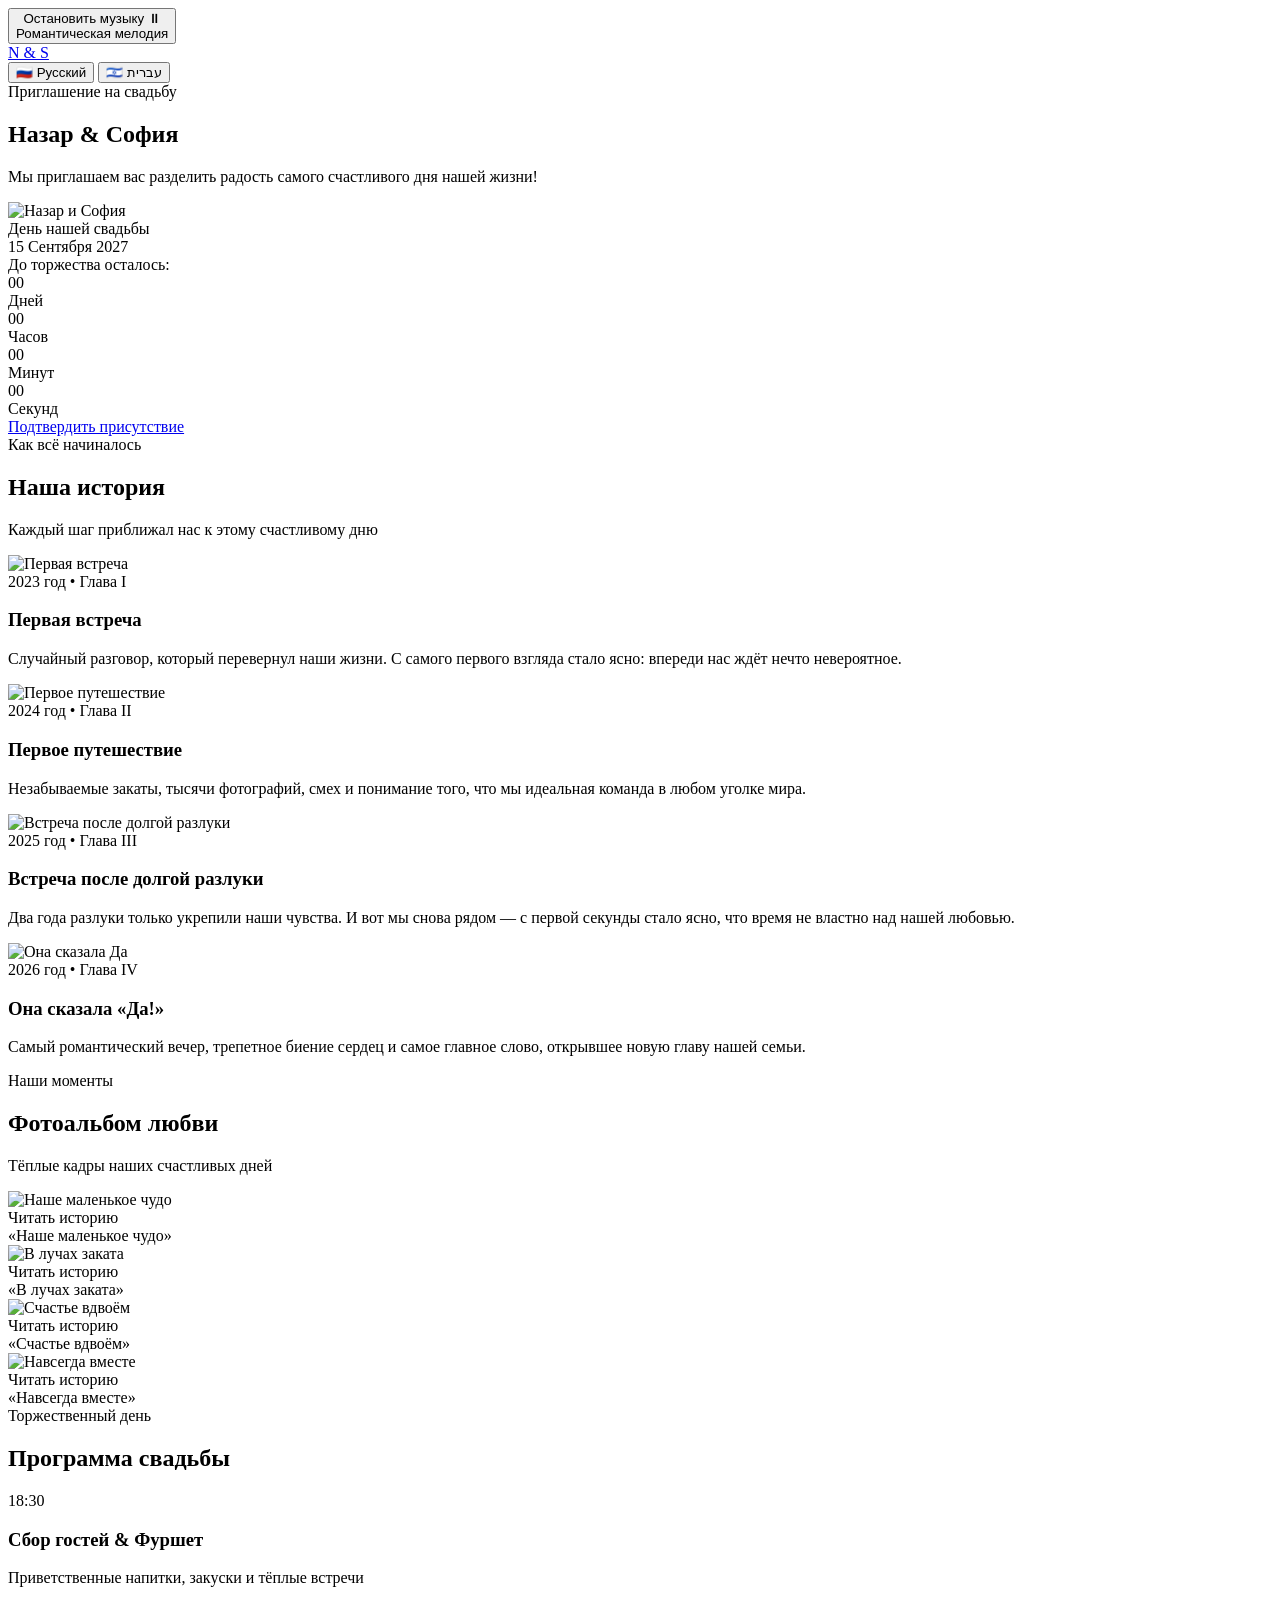
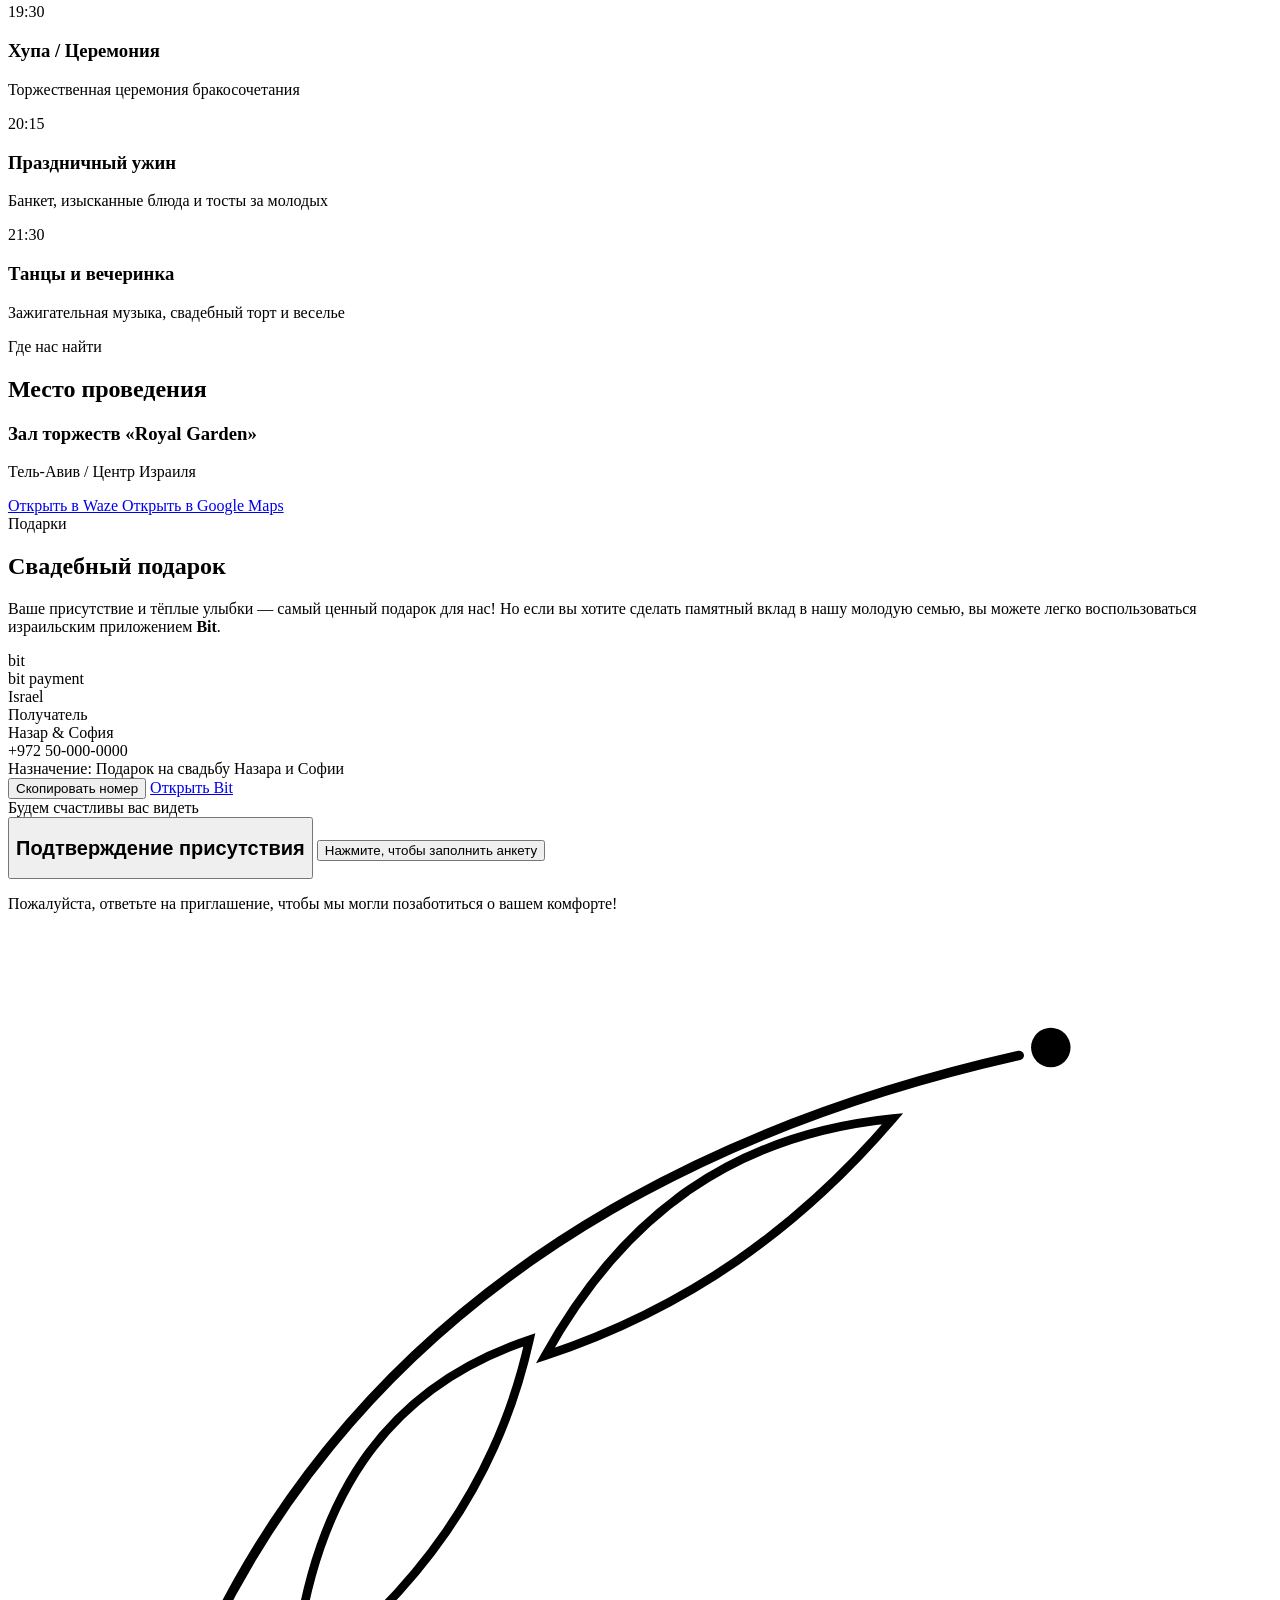
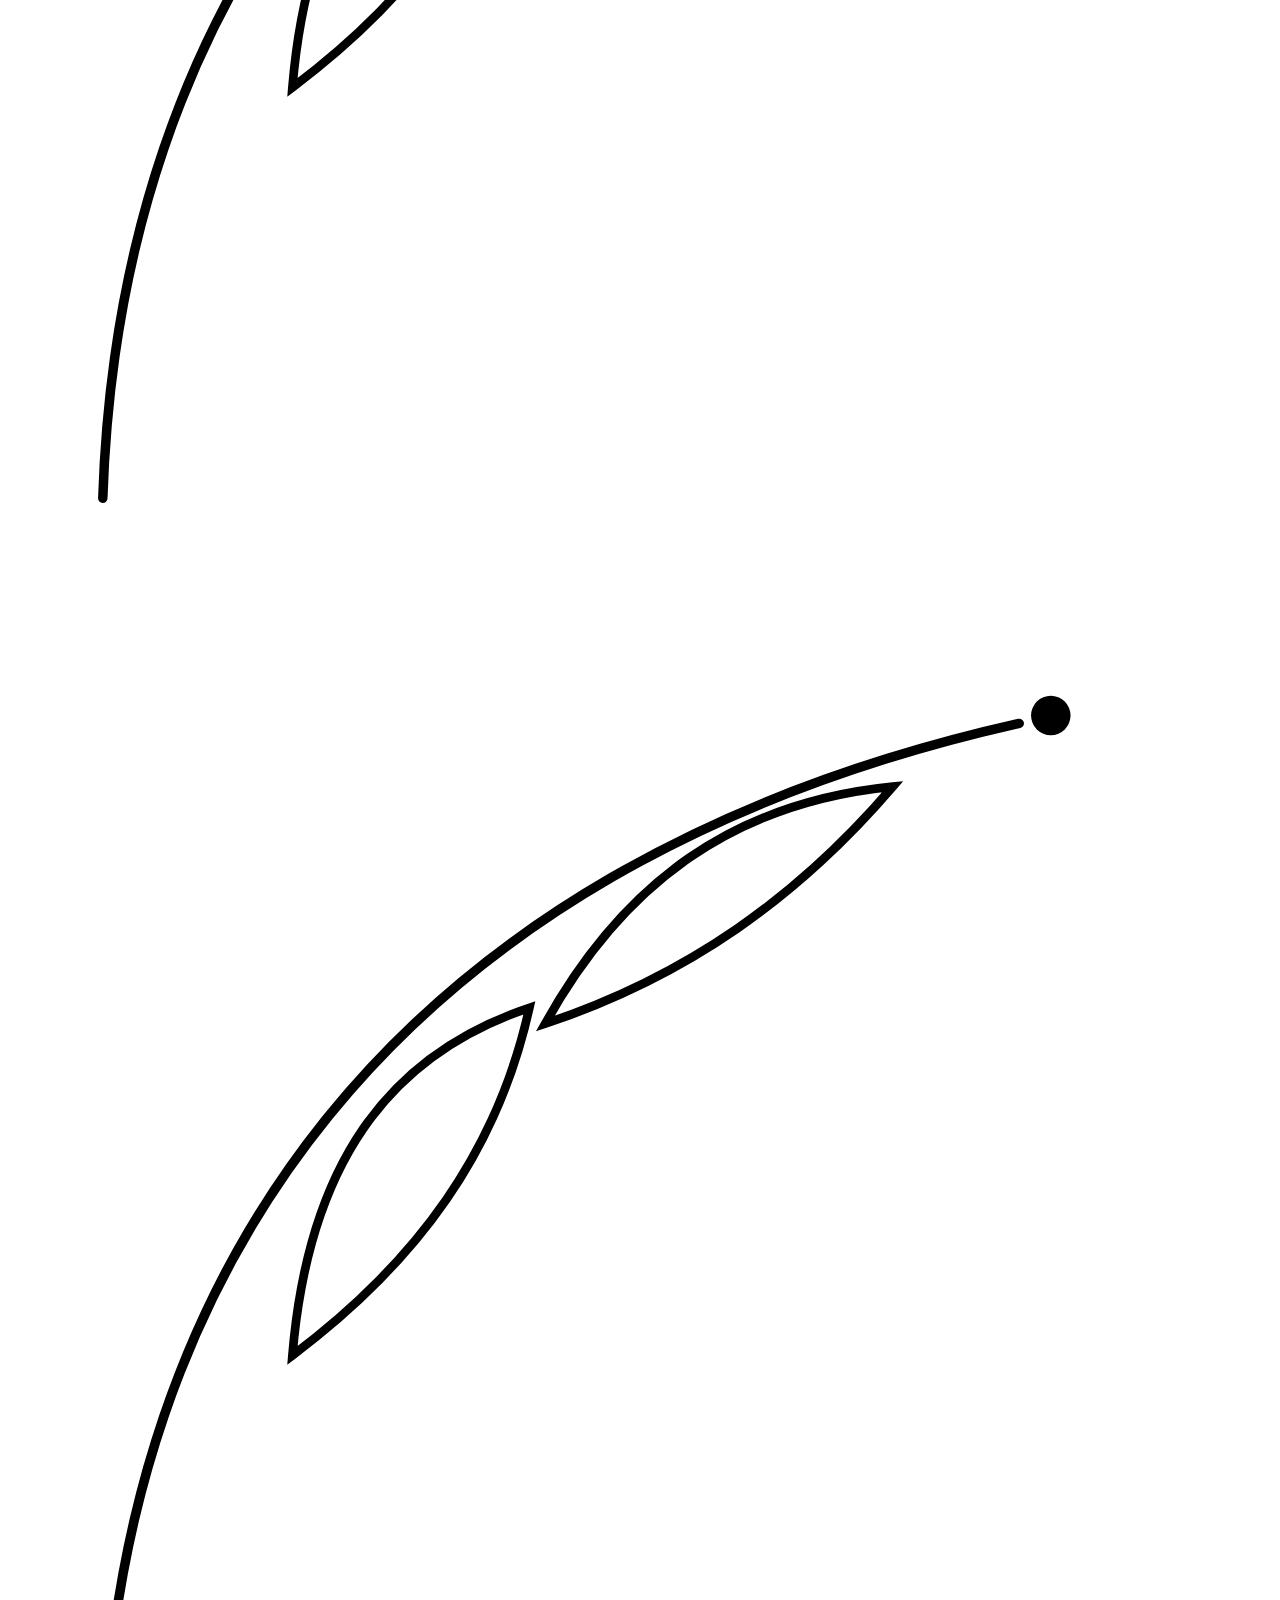
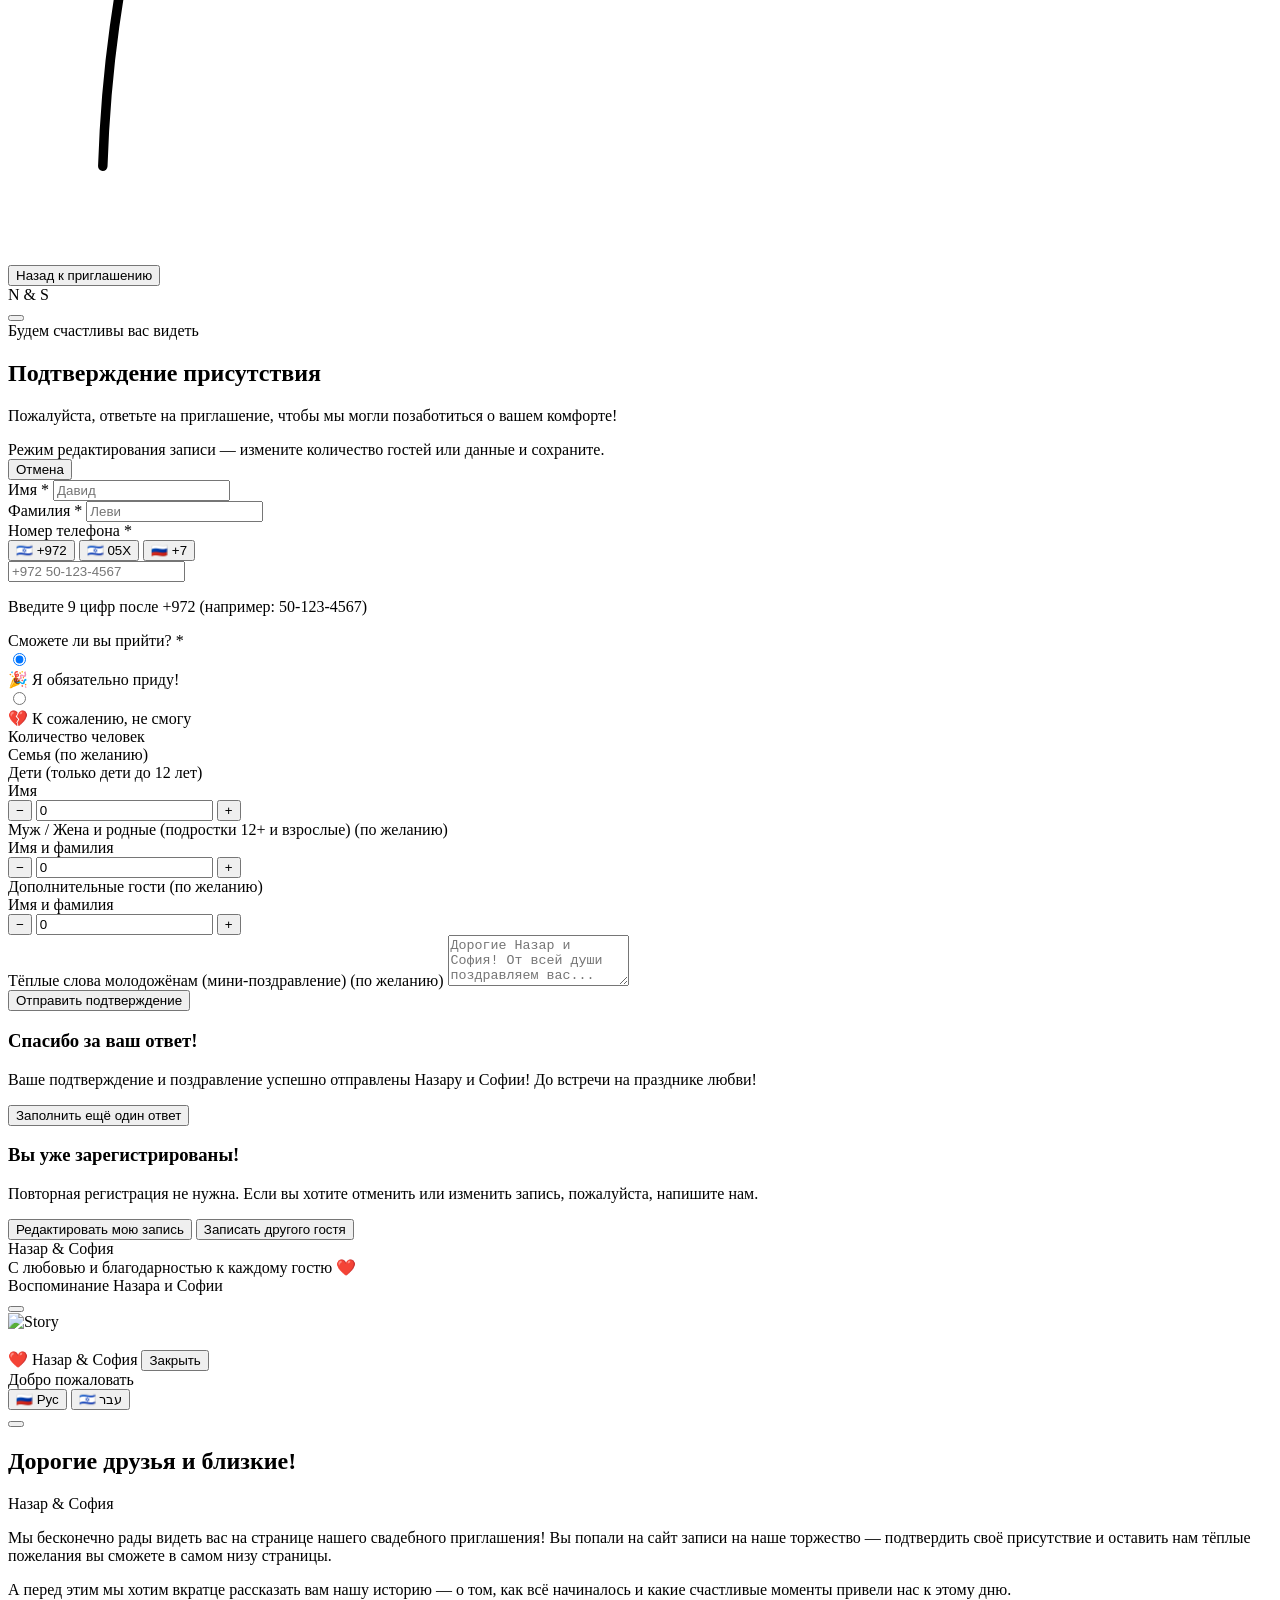
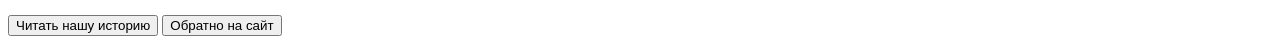
==== commit f02ecd0e: "Add bilingual welcome modal with story and site navigation" ====
--- a/public/index.html
+++ b/public/index.html
@@ -894,6 +894,70 @@
     </div>
   </div>
 
-  <script src="/app.js?v=25"></script>
+  <!-- Welcome Modal (Shown on Initial Visit) -->
+  <div id="welcome-modal" onclick="if (event.target === this) closeWelcomeModal()" class="fixed inset-0 z-[60] bg-stone-900/65 backdrop-blur-md flex items-center justify-center overflow-y-auto overscroll-contain p-3 sm:p-4 transition-all duration-300 opacity-0 pointer-events-none" aria-hidden="true">
+    <div id="welcome-modal-card" class="iridescent-card rounded-3xl max-w-lg w-full my-auto max-h-[90dvh] overflow-y-auto overscroll-contain p-5 sm:p-8 shadow-2xl border border-[#E8DFC9] space-y-5 transform scale-95 transition-all duration-300 relative text-center">
+      <!-- Top Bar: Badge, Quick Lang Switcher & Close Cross -->
+      <div class="flex items-center justify-between gap-2">
+        <div class="inline-flex items-center gap-1.5 px-3 py-1 rounded-full bg-white/85 text-champagne-gold text-[11px] sm:text-xs font-semibold uppercase tracking-wider border border-[#E8DFC9] min-w-0">
+          <i data-lucide="sparkles" class="w-3.5 h-3.5 shrink-0"></i>
+          <span data-i18n="welcome_badge" class="truncate">Добро пожаловать</span>
+        </div>
+
+        <div class="flex items-center gap-2 shrink-0">
+          <div class="flex items-center gap-1 bg-[#EFE9DE] p-0.5 rounded-full border border-[#DFD6C4]">
+            <button type="button" id="welcome-lang-ru" onclick="setLanguage('ru')" class="px-2.5 py-0.5 text-[11px] font-semibold rounded-full transition-all bg-white text-stone-900 shadow-sm">
+              🇷🇺 Рус
+            </button>
+            <button type="button" id="welcome-lang-he" onclick="setLanguage('he')" class="px-2.5 py-0.5 text-[11px] font-semibold rounded-full transition-all text-stone-600 hover:text-stone-900">
+              🇮🇱 עבר
+            </button>
+          </div>
+          <button type="button" onclick="closeWelcomeModal()" class="w-9 h-9 bg-white/90 text-stone-700 hover:text-stone-950 hover:bg-rose-50 hover:border-rose-200 rounded-full shadow-sm flex items-center justify-center border border-[#E8DFC9] transition-all shrink-0 cursor-pointer" title="Закрыть" aria-label="Закрыть">
+            <i data-lucide="x" class="w-4 h-4"></i>
+          </button>
+        </div>
+      </div>
+
+      <!-- Decorative Icon & Title -->
+      <div class="space-y-3 pt-1">
+        <div class="w-14 h-14 mx-auto rounded-full bg-white/90 border border-[#E8DFC9] shadow-sm flex items-center justify-center text-champagne-gold">
+          <i data-lucide="heart" class="w-7 h-7 fill-champagne-gold/20 text-champagne-gold"></i>
+        </div>
+        <div class="space-y-1">
+          <h2 class="font-serif text-2xl sm:text-3xl font-bold text-stone-900 leading-tight" data-i18n="welcome_title">
+            Дорогие друзья и близкие!
+          </h2>
+          <p class="font-serif text-base sm:text-lg text-champagne-gold font-semibold tracking-wide" data-i18n="names_title">
+            Назар & София
+          </p>
+        </div>
+        <div class="gold-divider"></div>
+      </div>
+
+      <!-- Welcome Message Text -->
+      <div class="space-y-3 text-stone-700 text-sm sm:text-base leading-relaxed bg-white/65 rounded-2xl p-4 sm:p-5 border border-[#E8DFC9]/80 shadow-inner">
+        <p data-i18n="welcome_p1">
+          Мы бесконечно рады видеть вас на странице нашего свадебного приглашения! Вы попали на сайт записи на наше торжество — подтвердить своё присутствие и оставить нам тёплые пожелания вы сможете в самом низу страницы.
+        </p>
+        <p data-i18n="welcome_p2" class="text-stone-600">
+          А перед этим мы хотим вкратце рассказать вам нашу историю — о том, как всё начиналось и какие счастливые моменты привели нас к этому дню.
+        </p>
+      </div>
+
+      <!-- Action Buttons -->
+      <div class="flex flex-col sm:flex-row items-stretch sm:items-center justify-center gap-2.5 pt-1">
+        <button type="button" onclick="goToStoryFromWelcome()" class="btn-shimmer flex-1 py-3 px-5 rounded-full bg-stone-900 hover:bg-champagne-gold text-white text-xs sm:text-sm font-semibold uppercase tracking-wider shadow-lg transition-all flex items-center justify-center gap-2 cursor-pointer">
+          <i data-lucide="book-open-text" class="w-4 h-4 shrink-0"></i>
+          <span data-i18n="welcome_btn_story">Читать нашу историю</span>
+        </button>
+        <button type="button" onclick="closeWelcomeModal()" class="py-3 px-5 rounded-full bg-white/90 hover:bg-stone-100 border border-[#DFD6C4] text-stone-800 text-xs sm:text-sm font-semibold uppercase tracking-wider transition-all flex items-center justify-center gap-2 cursor-pointer">
+          <span data-i18n="welcome_btn_site">Обратно на сайт</span>
+        </button>
+      </div>
+    </div>
+  </div>
+
+  <script src="/app.js?v=27"></script>
 </body>
 </html>
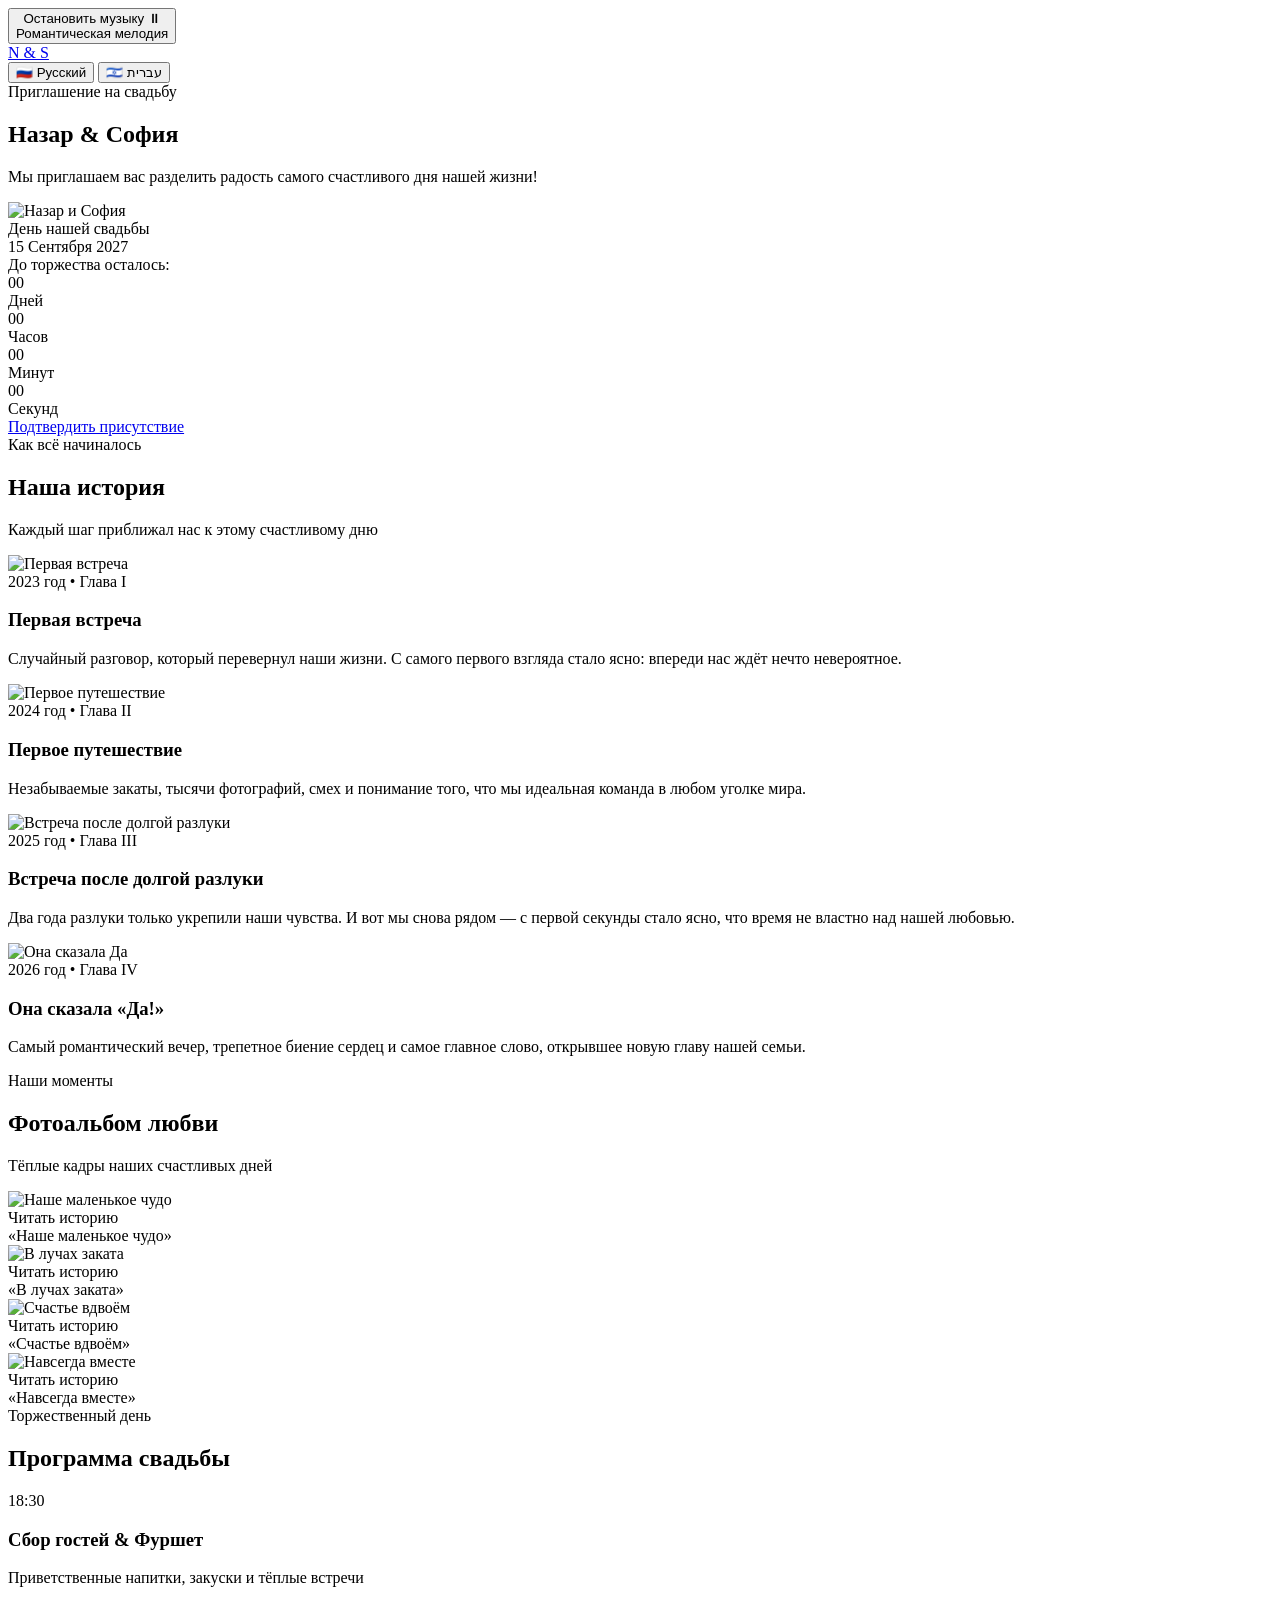
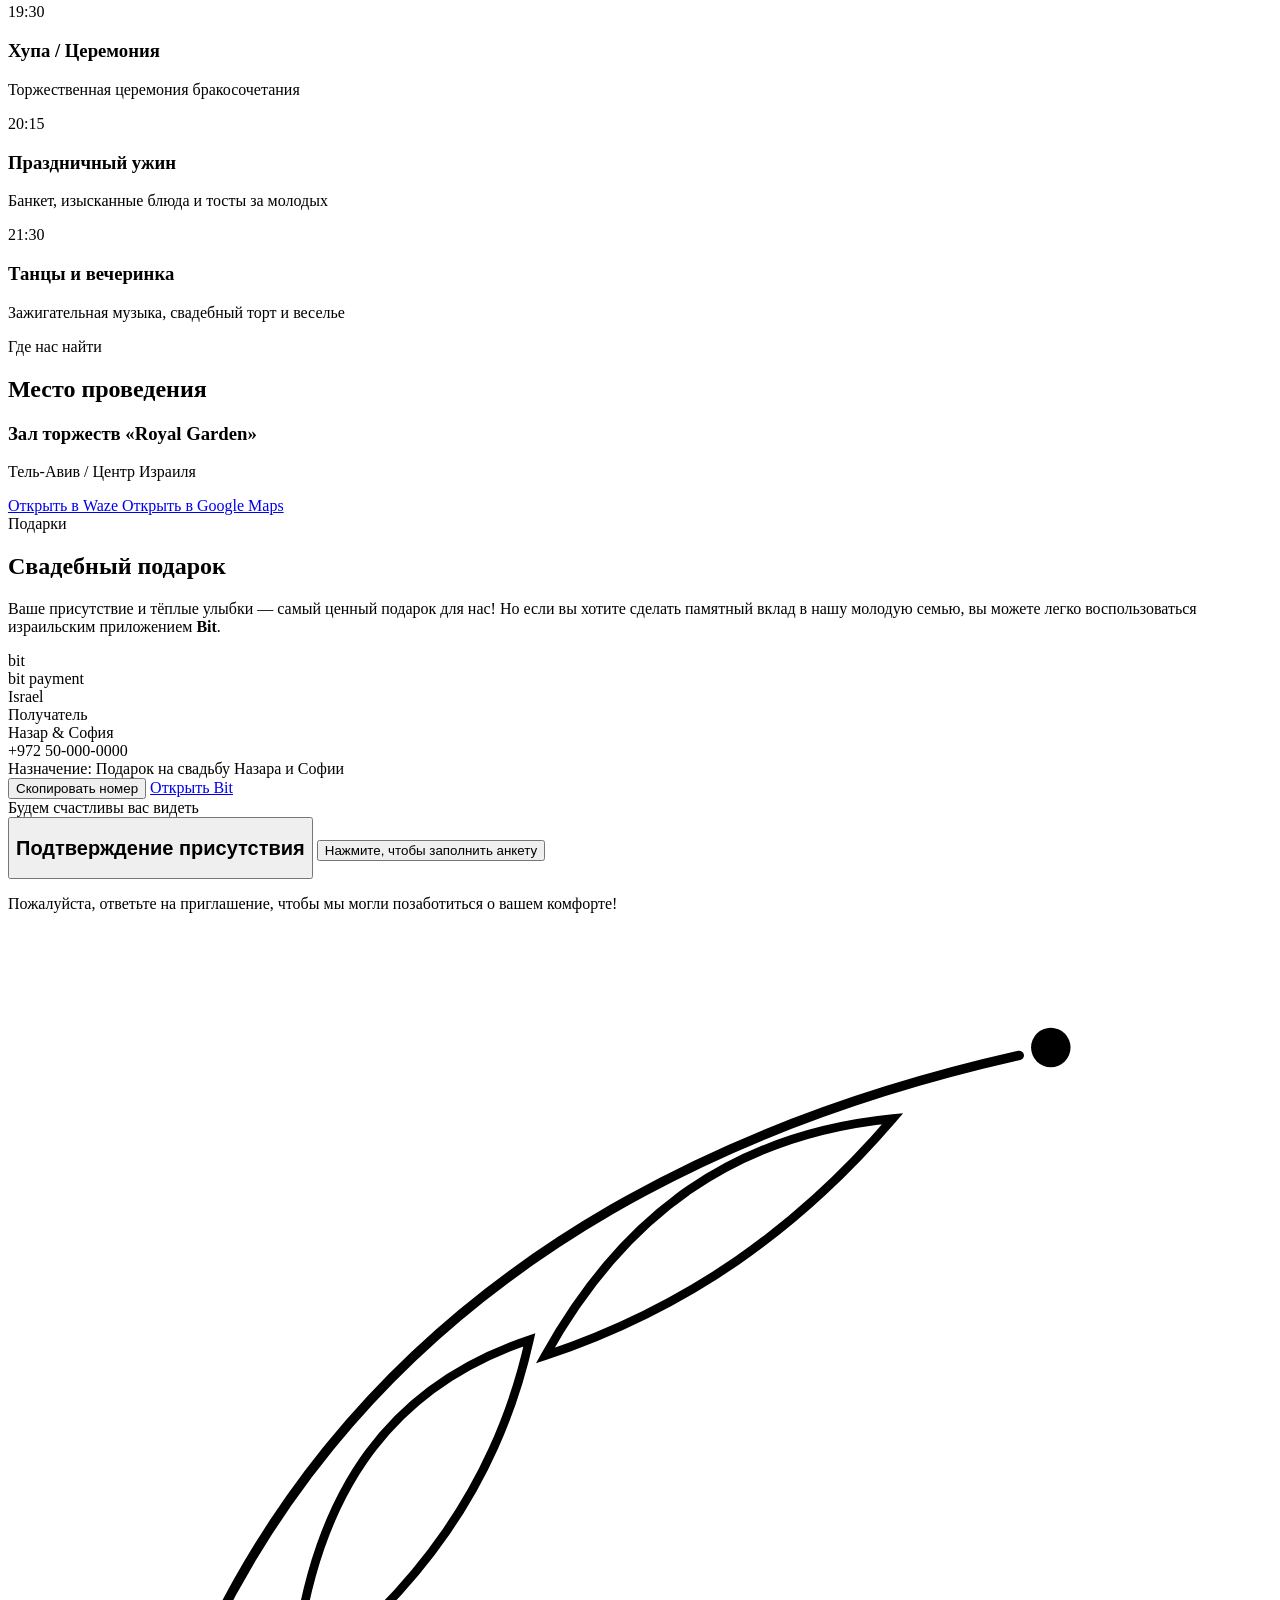
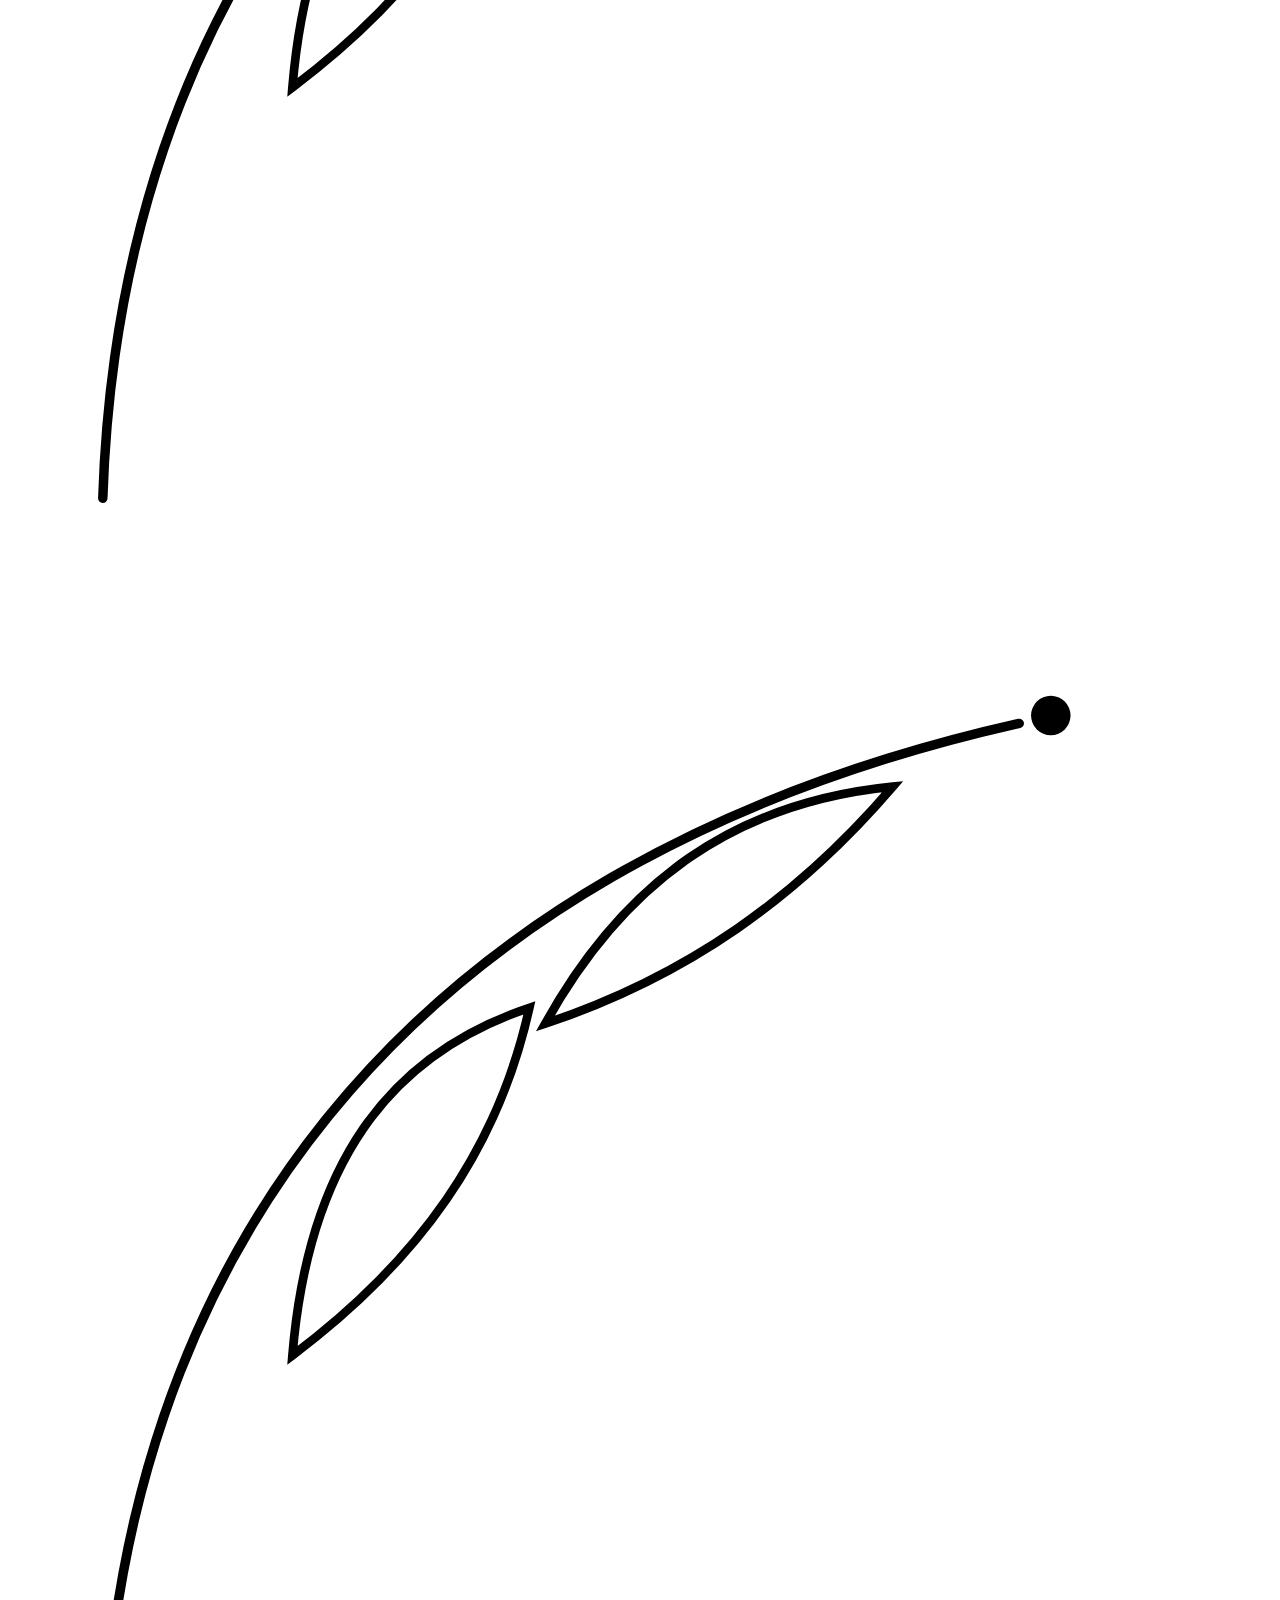
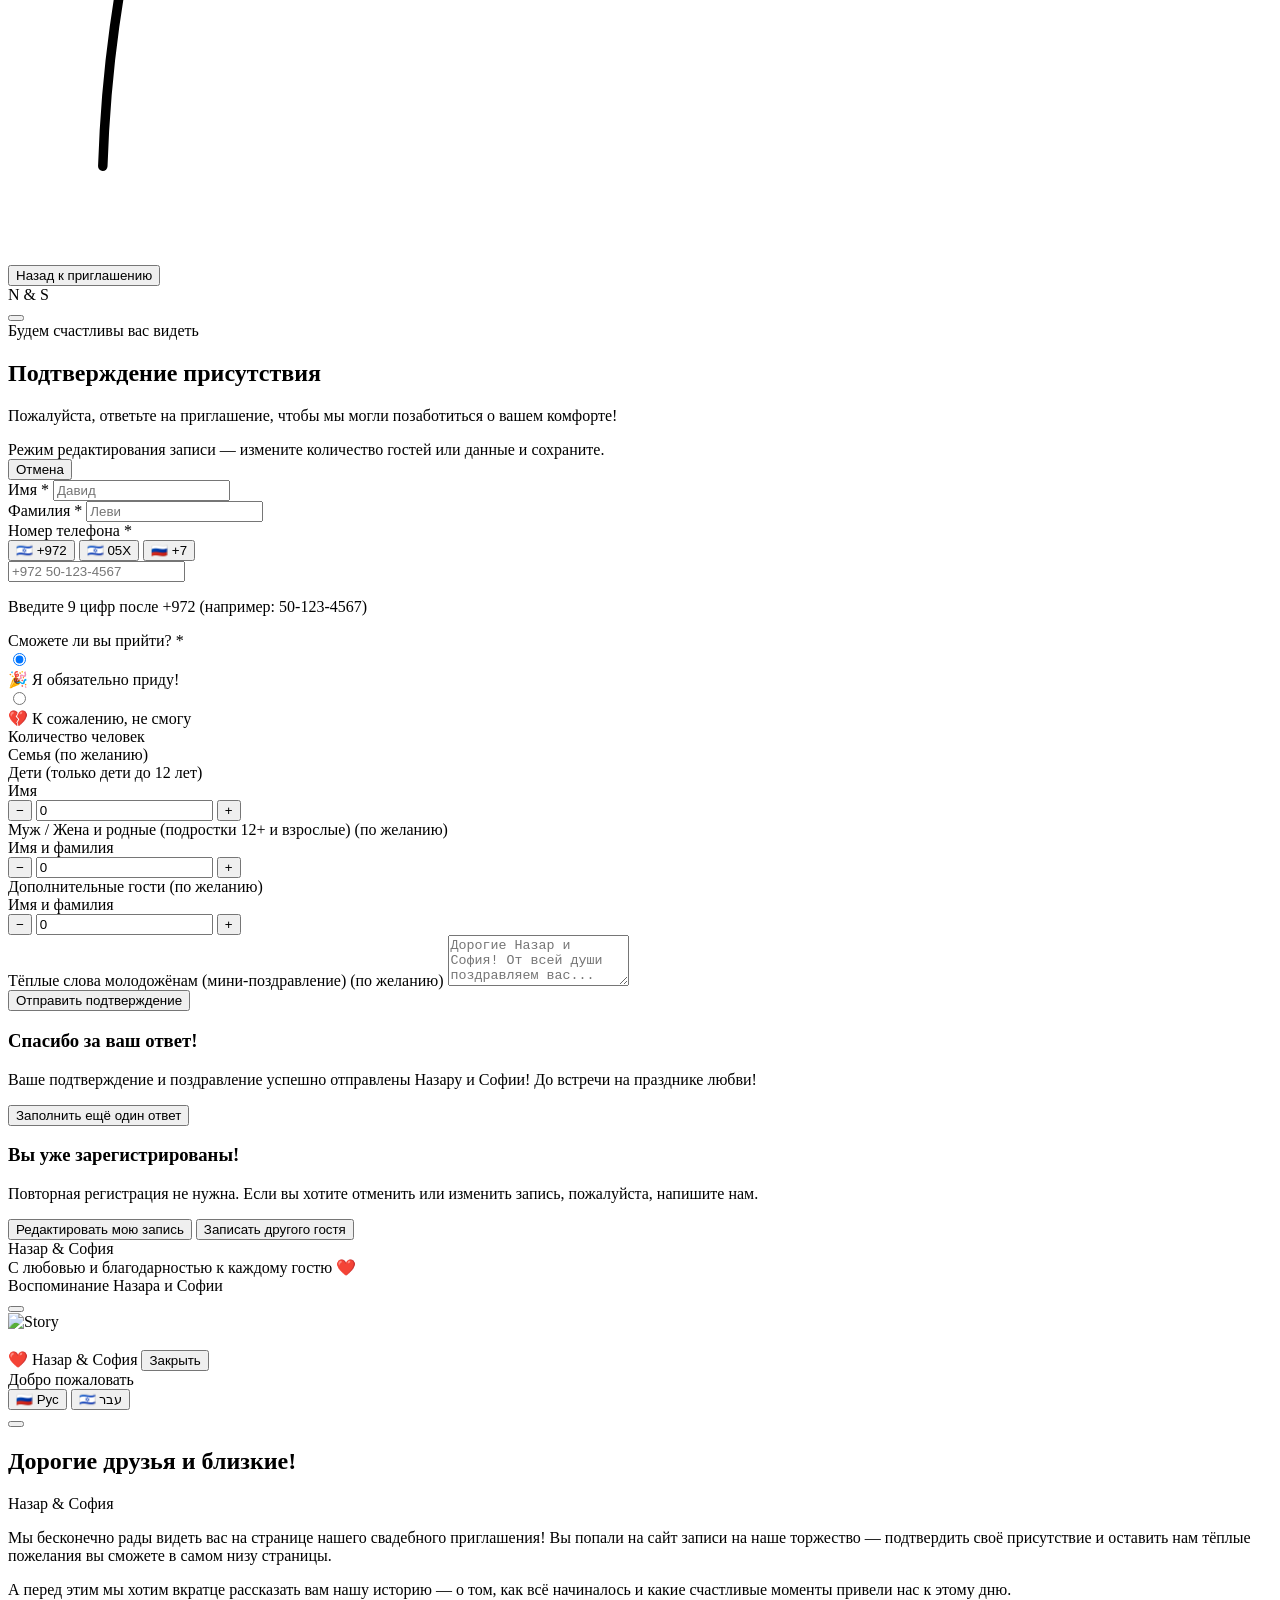
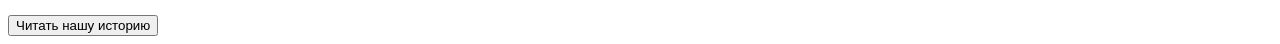
==== commit 865e8c01: "Keep only story button and close cross in welcome modal" ====
--- a/public/index.html
+++ b/public/index.html
@@ -945,19 +945,16 @@
         </p>
       </div>
 
-      <!-- Action Buttons -->
-      <div class="flex flex-col sm:flex-row items-stretch sm:items-center justify-center gap-2.5 pt-1">
-        <button type="button" onclick="goToStoryFromWelcome()" class="btn-shimmer flex-1 py-3 px-5 rounded-full bg-stone-900 hover:bg-champagne-gold text-white text-xs sm:text-sm font-semibold uppercase tracking-wider shadow-lg transition-all flex items-center justify-center gap-2 cursor-pointer">
+      <!-- Action Button -->
+      <div class="flex justify-center pt-1">
+        <button type="button" onclick="goToStoryFromWelcome()" class="btn-shimmer w-full sm:w-auto py-3 px-7 rounded-full bg-stone-900 hover:bg-champagne-gold text-white text-xs sm:text-sm font-semibold uppercase tracking-wider shadow-lg transition-all flex items-center justify-center gap-2 cursor-pointer">
           <i data-lucide="book-open-text" class="w-4 h-4 shrink-0"></i>
           <span data-i18n="welcome_btn_story">Читать нашу историю</span>
         </button>
-        <button type="button" onclick="closeWelcomeModal()" class="py-3 px-5 rounded-full bg-white/90 hover:bg-stone-100 border border-[#DFD6C4] text-stone-800 text-xs sm:text-sm font-semibold uppercase tracking-wider transition-all flex items-center justify-center gap-2 cursor-pointer">
-          <span data-i18n="welcome_btn_site">Обратно на сайт</span>
-        </button>
       </div>
     </div>
   </div>
 
-  <script src="/app.js?v=27"></script>
+  <script src="/app.js?v=28"></script>
 </body>
 </html>
